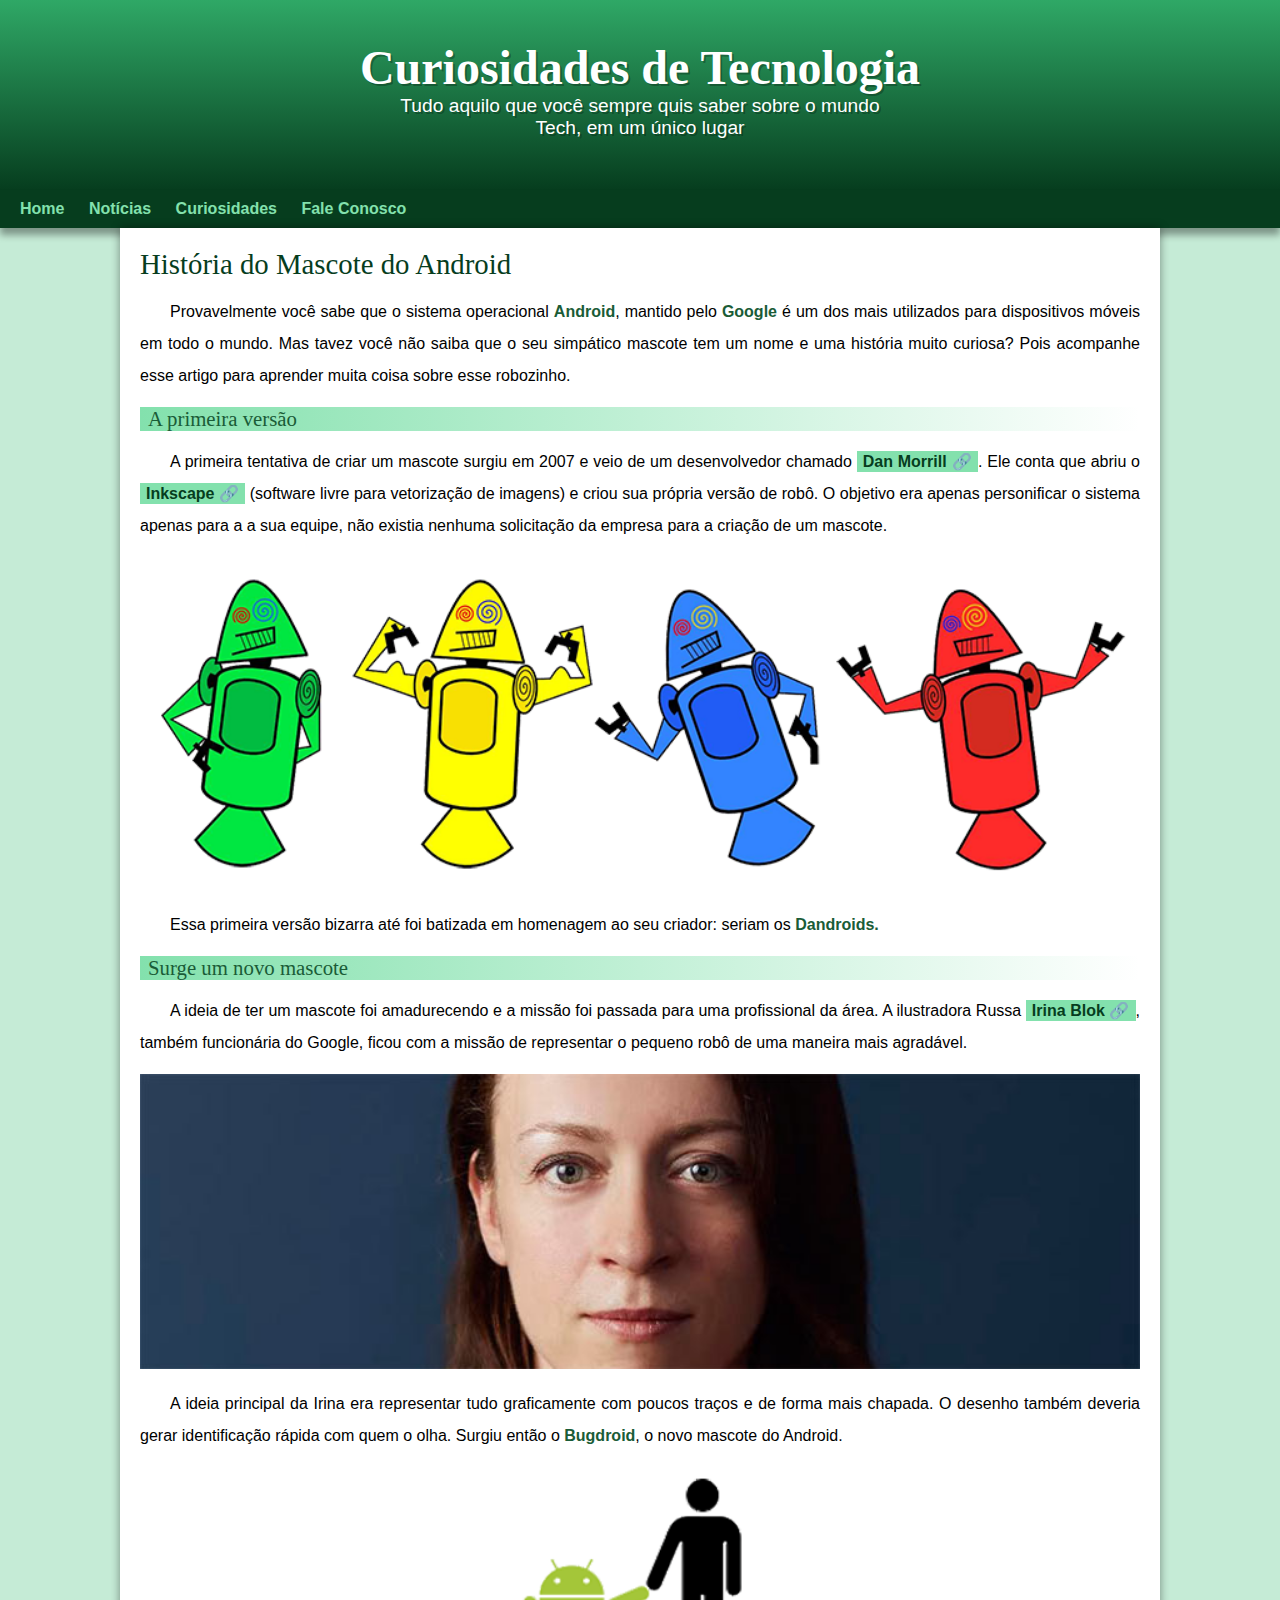
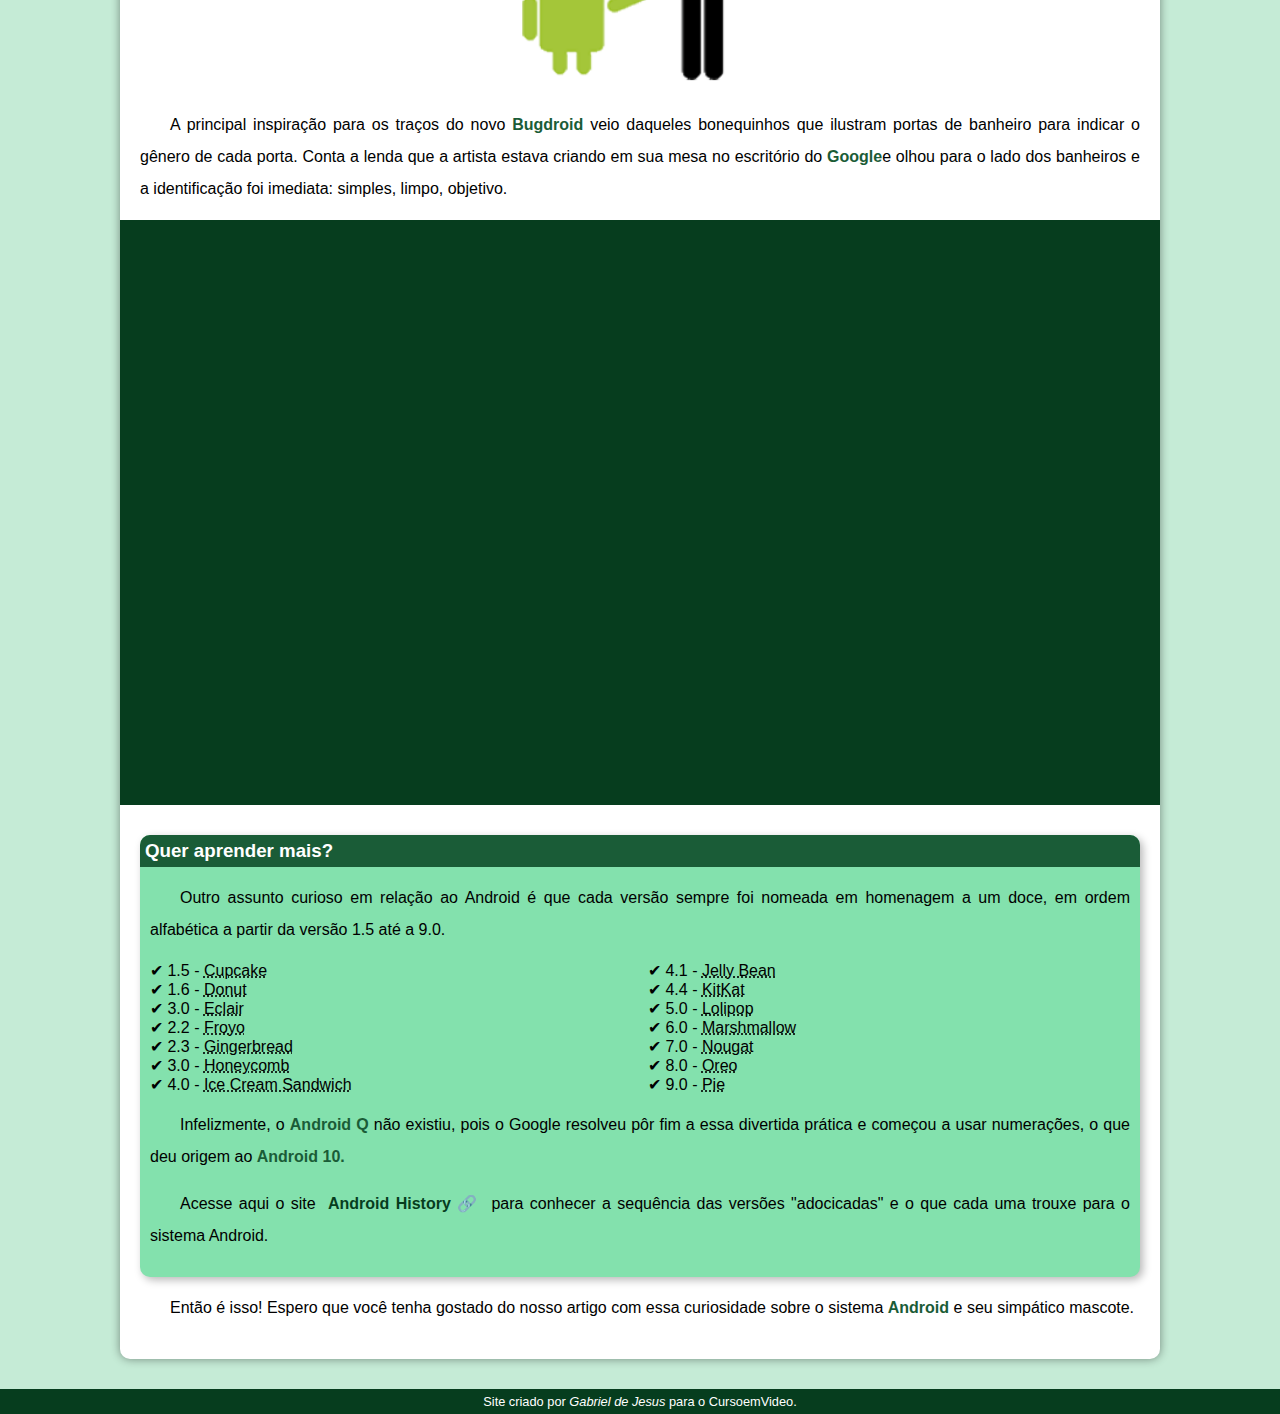
==== index.html @ 4109e66a "Initial commit" ====
<!DOCTYPE html>
<html lang="pt-br">
<head>
    <meta charset="UTF-8">
    <meta name="viewport" content="width=device-width, initial-scale=1.0">
    <link rel="shortcut icon" href="imagens/favicon.ico" type="image/x-icon">
    <link rel="stylesheet" href="design/style.css">
    <title>Android</title>
</head>
<body>
     <header>
         <h1>Curiosidades de Tecnologia</h1>
         <p>Tudo aquilo que você sempre quis saber sobre o mundo Tech, em um único lugar</p>
     </header>
     <nav>  
           <a href="#""> Home </a>
           <a href="#""> Notícias</a>
           <a href="#""> Curiosidades</a>
           <a href="#"">Fale Conosco</a>
     </nav>
     <main>
         <article>
              <h1>História do Mascote do Android</h1>
             <p>Provavelmente você sabe que o sistema operacional <strong>Android</strong>, mantido pelo <strong>Google</strong> é um dos mais utilizados para dispositivos móveis em todo o mundo. Mas tavez você não saiba que o seu simpático mascote tem um nome e uma história muito curiosa? Pois acompanhe esse artigo para aprender muita coisa sobre esse robozinho.</p>
         
             <h2>A primeira versão</h2>
             <p>A primeira tentativa de criar um mascote surgiu em 2007 e veio de um desenvolvedor chamado <a href="https://www.google.com/search?q=Dan+Morrill&oq=Dan+Morrill&gs_lcrp=EgZjaHJvbWUyBggAEEUYOTIHCAEQABiABDIHCAIQABiABDIHCAMQABiABDIHCAQQABiABNIBBzYwNGowajGoAgCwAgA&sourceid=chrome&ie=UTF-8" rel="external" target="_blank">Dan Morrill</a>. Ele conta que abriu o <a href="https://inkscape.org/pt-br/" rel="external" target="_blank">Inkscape</a> (software livre para vetorização de imagens) e criou sua própria versão de robô. O objetivo era apenas personificar o sistema apenas para a a sua equipe, não existia nenhuma solicitação da empresa para a criação de um mascote.</p>

             <picture>
                  <source media="(max-width: 670px)" srcset="imagens/robopequeno.png" type="image/png">
                 <img src="imagens/robomedio.png" alt="Robo">
             </picture>
             <p>Essa primeira versão bizarra até foi batizada em homenagem ao seu criador: seriam os <strong>Dandroids.</strong></p>
         
             <h2>Surge um novo mascote</h2>
             <p>A ideia de ter um mascote foi amadurecendo e a missão foi passada para uma profissional da área. A ilustradora Russa <a href="www.irinablok.com/android" target="_blank" rel="external">Irina Blok</a>, também funcionária do Google, ficou com a missão de representar o pequeno robô de uma maneira mais agradável.</p>

              <picture>
                 <source media="(max-width: 670px)" srcset="imagens/mulherpequeno.jpg" type="image/png">
                 <img src="imagens/mulhermedio.jpg" alt="mulher">
             </picture>
             <p>A ideia principal da Irina era representar tudo graficamente com poucos traços e de forma mais chapada. O desenho também deveria gerar identificação rápida com quem o olha. Surgiu então o <strong>Bugdroid</strong>, o novo mascote do Android.</p>

             <picture>
                 <img src="imagens/androidcompessoa.png" class="pequena" alt="robo">
             </picture>
             <p>A principal inspiração para os traços do novo <strong>Bugdroid</strong> veio daqueles bonequinhos que ilustram portas de banheiro para indicar o gênero de cada porta. Conta a lenda que a artista estava criando em sua mesa no escritório do <strong>Google</strong>e olhou para o lado dos banheiros e a identificação foi imediata: simples, limpo, objetivo.</p>

             <div class="video"><iframe width="560" height="315" src="https://www.youtube.com/embed/l2UDgpLz20M?si=MRLlp7LflUM-go4U" title="YouTube video player" frameborder="0" allow="accelerometer; autoplay; clipboard-write; encrypted-media; gyroscope; picture-in-picture; web-share" allowfullscreen></iframe></div>

             <aside>
                  <h3>Quer aprender mais?</h3>
                  <p>Outro assunto curioso em relação ao Android é que cada versão sempre foi nomeada em homenagem a um doce, em ordem alfabética a partir da versão 1.5 até a 9.0.</p>
                 <ul>
                     <li>1.5 - <abbr title="Bolo de Copo">Cupcake</abbr></li>
                     <li>1.6 - <abbr title="Rosquinha">Donut</abbr></li>
                     <li>3.0 - <abbr title="Bomba">Eclair</abbr></li>
                     <li>2.2 - <abbr title="Iogurte Congelado">Froyo</abbr></li>
                     <li>2.3 - <abbr title="Biscoito">Gingerbread</abbr></li>
                     <li>3.0 - <abbr title="Favo de mel">Honeycomb</abbr></li>
                     <li>4.0 - <abbr title="Saunduiche de sorvete">Ice Cream Sandwich</abbr></li>
                     <li>4.1 - <abbr title="Jujuba">Jelly Bean</abbr></li>
                     <li>4.4 - <abbr title="Kitkat">KitKat</abbr></li>
                     <li>5.0 - <abbr title="Pirulito">Lolipop</abbr></li>
                     <li>6.0 - <abbr title="Marshmallow">Marshmallow</abbr></li>
                     <li>7.0 - <abbr title="Torrante">Nougat</abbr></li>
                     <li>8.0 - <abbr title="Oreo">Oreo</abbr></li>
                     <li>9.0 - <abbr title="Torta">Pie</abbr></li>
                 </ul>

                 <p>Infelizmente, o <strong>Android Q</strong> não existiu, pois o Google resolveu pôr fim a essa divertida prática e começou a usar numerações, o que deu origem ao <strong>Android 10.</strong></p>
                 <p>Acesse aqui o site <a href="https://www.google.com/search?q=Android+History&oq=Android+History&gs_lcrp=EgZjaHJvbWUyCQgAEEUYORiABDIHCAEQABiABDIHCAIQABiABDIICAMQABgWGB4yCAgEEAAYFhgeMggIBRAAGBYYHjIICAYQABgWGB4yCAgHEAAYFhge0gEHNTQ2ajBqMagCALACAA&sourceid=chrome&ie=UTF-8" target="_blank" rel="external">Android History</a> para conhecer a sequência das versões "adocicadas" e o que cada uma trouxe para o sistema Android.</p>
             </aside>

             <p>Então é isso! Espero que você tenha gostado do nosso artigo com essa curiosidade sobre o sistema <strong>Android</strong> e seu simpático mascote.</p>
         </article>
     </main>
     <footer>
         <p>Site criado por <em>Gabriel de Jesus</em> para o CursoemVideo.</p>
     </footer>
</body>
</html>
---- design/style.css ----
@charset "UTF-8"

@import url('https://fonts.googleapis.com/css2?family=Bebas+Neue&display=swap');

@font-face {
    font-family:'Android';
    src: url('fontes/idroid.otf') format('opentype');
    font-weight: normal;
}

*{
    margin:0px;
    padding:0px;
}

:root{
--cor0:#c5ebd6;
--cor1:#83e1ad;
--cor2:#3ddc84;
--cor3:#2fa866;
--cor4:#1a5c37;
--cor5:#063d1e;

--fonte-padrão: Arial, Verdana, Helvetica, Sans-serif;
--fonte-destaque:'Bebas Neue', 'cursive';
--fonte-android: 'Android','cursive';
}

body{
    background-color: var(--cor0);
    font-family: var(--fonte-padrão);
}

header{
    background-image: linear-gradient(to bottom, var(--cor3), var(--cor5));
    min-height: 150px; 
    text-align: center;
    padding-top: 40px; 
    text-shadow: 2px 2px 0px rgba(0, 0, 0, 0.267);
    color: white;
}


header>h1{
    font-family: var(--fonte-destaque); 
    font-size: 3em;
    
}

header>p{
    font-family: var(--fonte-padrão);
    margin-top: 20px;
    font-size: 1.2em;
    max-width: 500px;
    padding-right: 10px;
    padding-left: 10px;
    margin: auto;
}

nav{
    background-color: var(--cor5);
    padding: 10px;
    box-shadow: 0px 7px 7px rgba(0, 0, 0, 0.363);
    
}

nav>a{
    color: var(--cor1);
    font-weight: bold;
    padding: 10px;
    text-decoration: none; 
    border-radius: 5px;
}

nav>a:hover{
    transition-duration: 0.5s;
    background-color: var(--cor3);
    color: var(--cor5);
}

main{
    background-color: white;
    box-shadow: 0px 0px 10px rgba(0, 0, 0, 0.418);
    min-width: 300px;
    max-width: 1000px;
    margin: auto; 
    margin-bottom: 30px;
    padding: 20px;
    border-bottom-left-radius: 10px;
    border-bottom-right-radius: 10px;
}

main h1{
    font-family: var(--fonte-android);
    color:var(--cor5);
    font-size: 1.8em;
    font-weight: normal; 
}

main h2{
    font-family: var(--fonte-android);
    color: var(--cor4);
    font-size: 1.3em;
    font-weight: normal;
    background-image: linear-gradient(to right, var(--cor1),transparent);
    text-indent: 8px;
}

main p{
    margin: 15px 0px 15px 0px;
    text-align: justify;
    text-indent: 30px;
    font-size: 1em;
    line-height: 2em;
}

main strong{
    color: var(--cor4);
    font-weight: bold;
}

main a{
    text-decoration: none;
    font-weight: bold;
    color: var(--cor5);
    background-color: var(--cor1);
    padding: 2px 6px;
}

main a:hover{
    text-decoration: underline;
    color: var(--cor4);
}

a[target="_blank"]::after {
    content:'\00A0\1f517';
}

main img{
    width: 100%;
}

main img.pequena{
    max-width: 350px;
    display: block;
    margin: auto;
}

div.video{
    position: relative;
    background-color: var(--cor5);
    margin: 0px -20px 30px -20px;
    padding: 20px;
    padding-bottom: 56.5%; 
}

div.video>iframe{
    position: absolute;
    top: 5%;
    left: 5%;
    width: 90%;
    height: 90%;
}

aside{
    background-color: var(--cor1);
    padding: 10px;
    border-radius: 10px;
    box-shadow: 3px 3px 8px rgba(0, 0, 0, 0.281);
}

aside>h3{
    background-color: var(--cor4);
    color: white;
    padding: 5px;
    margin: -10px -10px -0px -10px;
    border-radius: 10px 10px 0px 0px;
}

aside>ul{
    list-style-position: inside;
    list-style-type:'\2714\00a0';
    columns: 2;
}

footer{
    background-color: var(--cor5);
    color: white;
    text-align: center;
    font-size: 0.8em;
    padding: 5px;
}
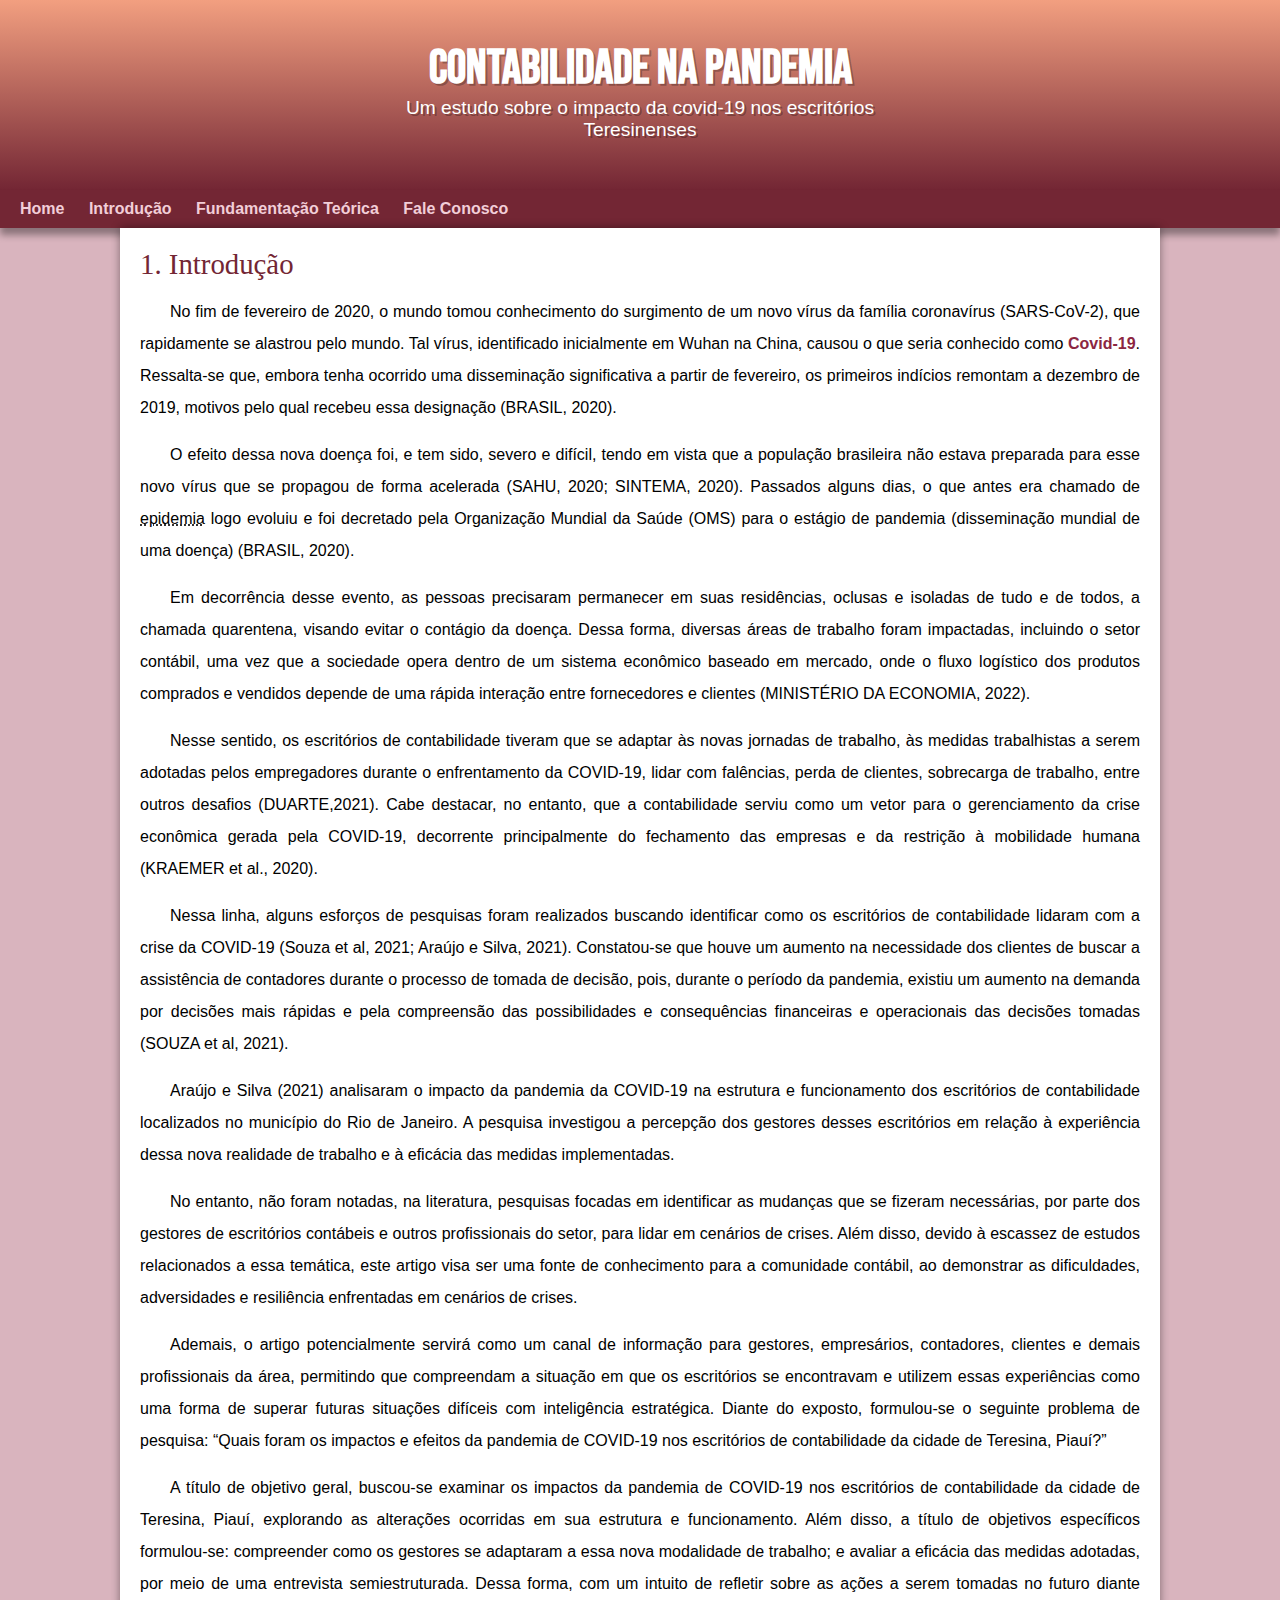
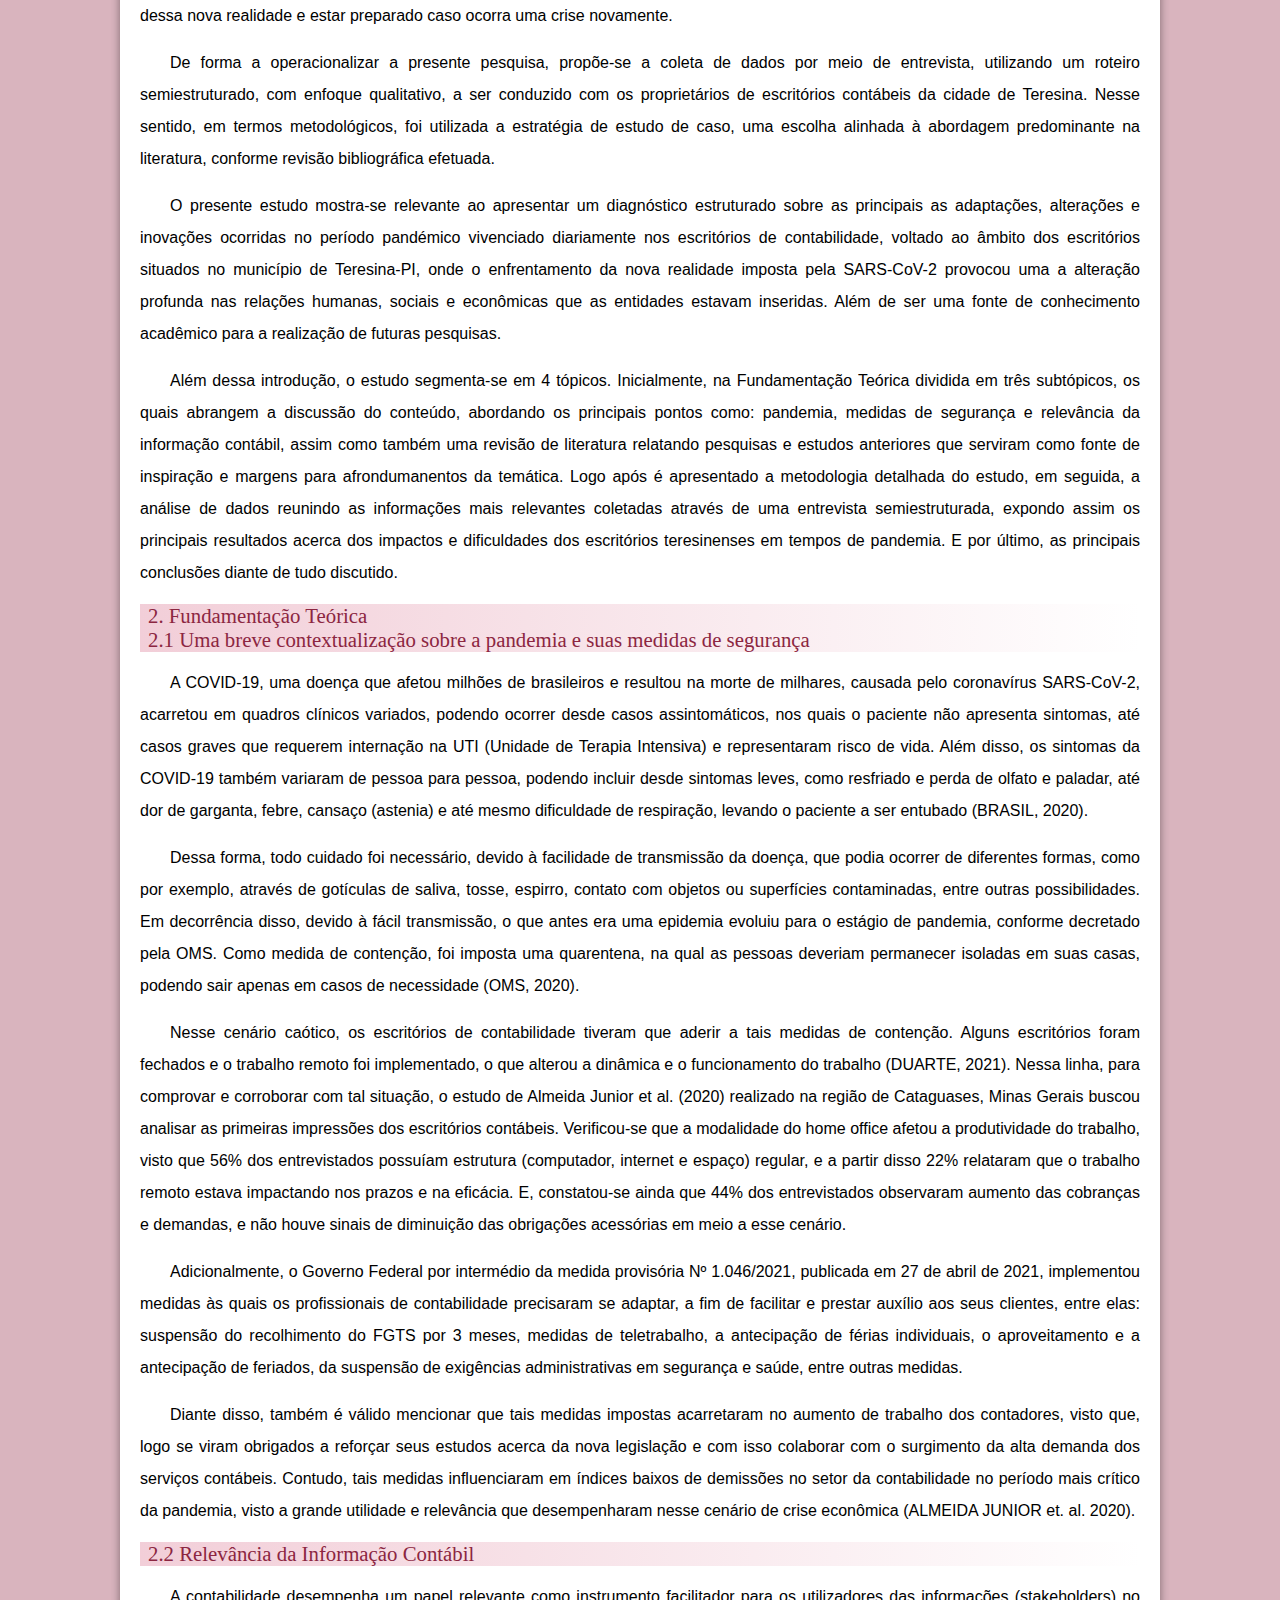
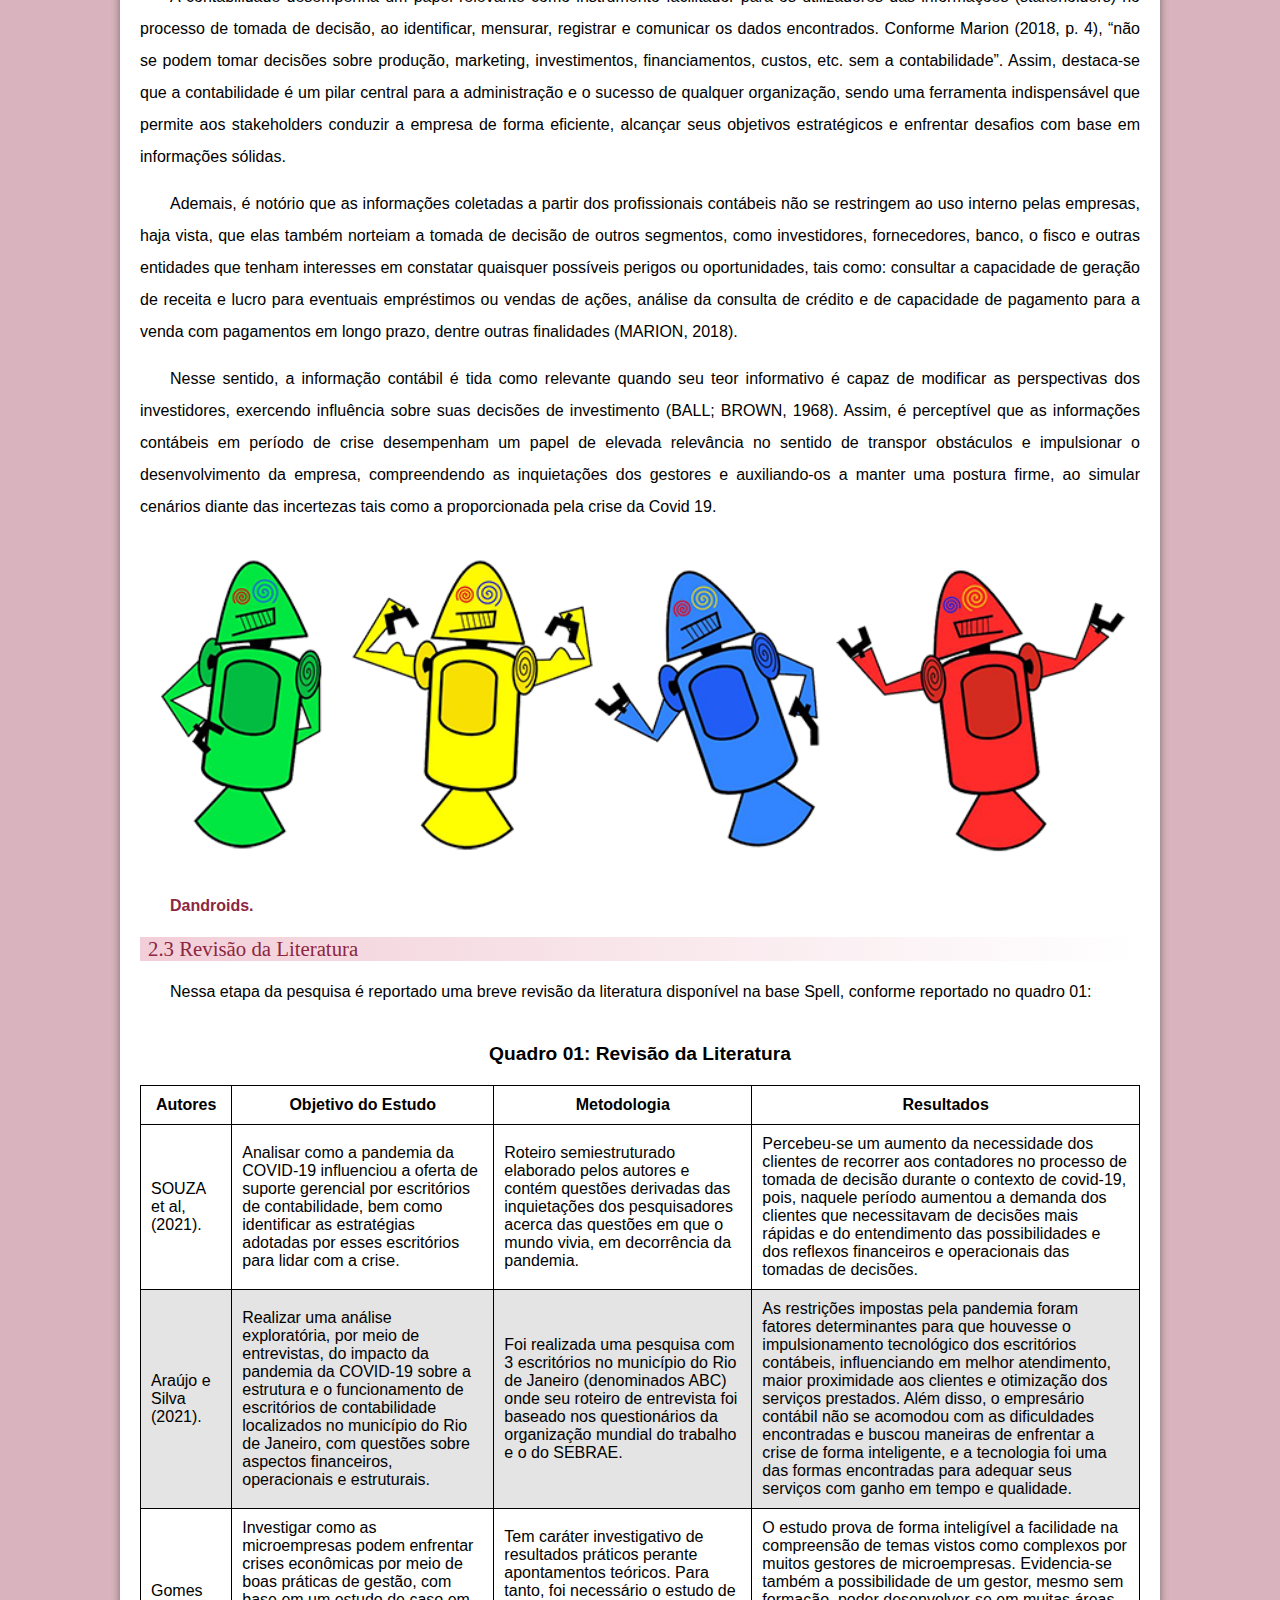
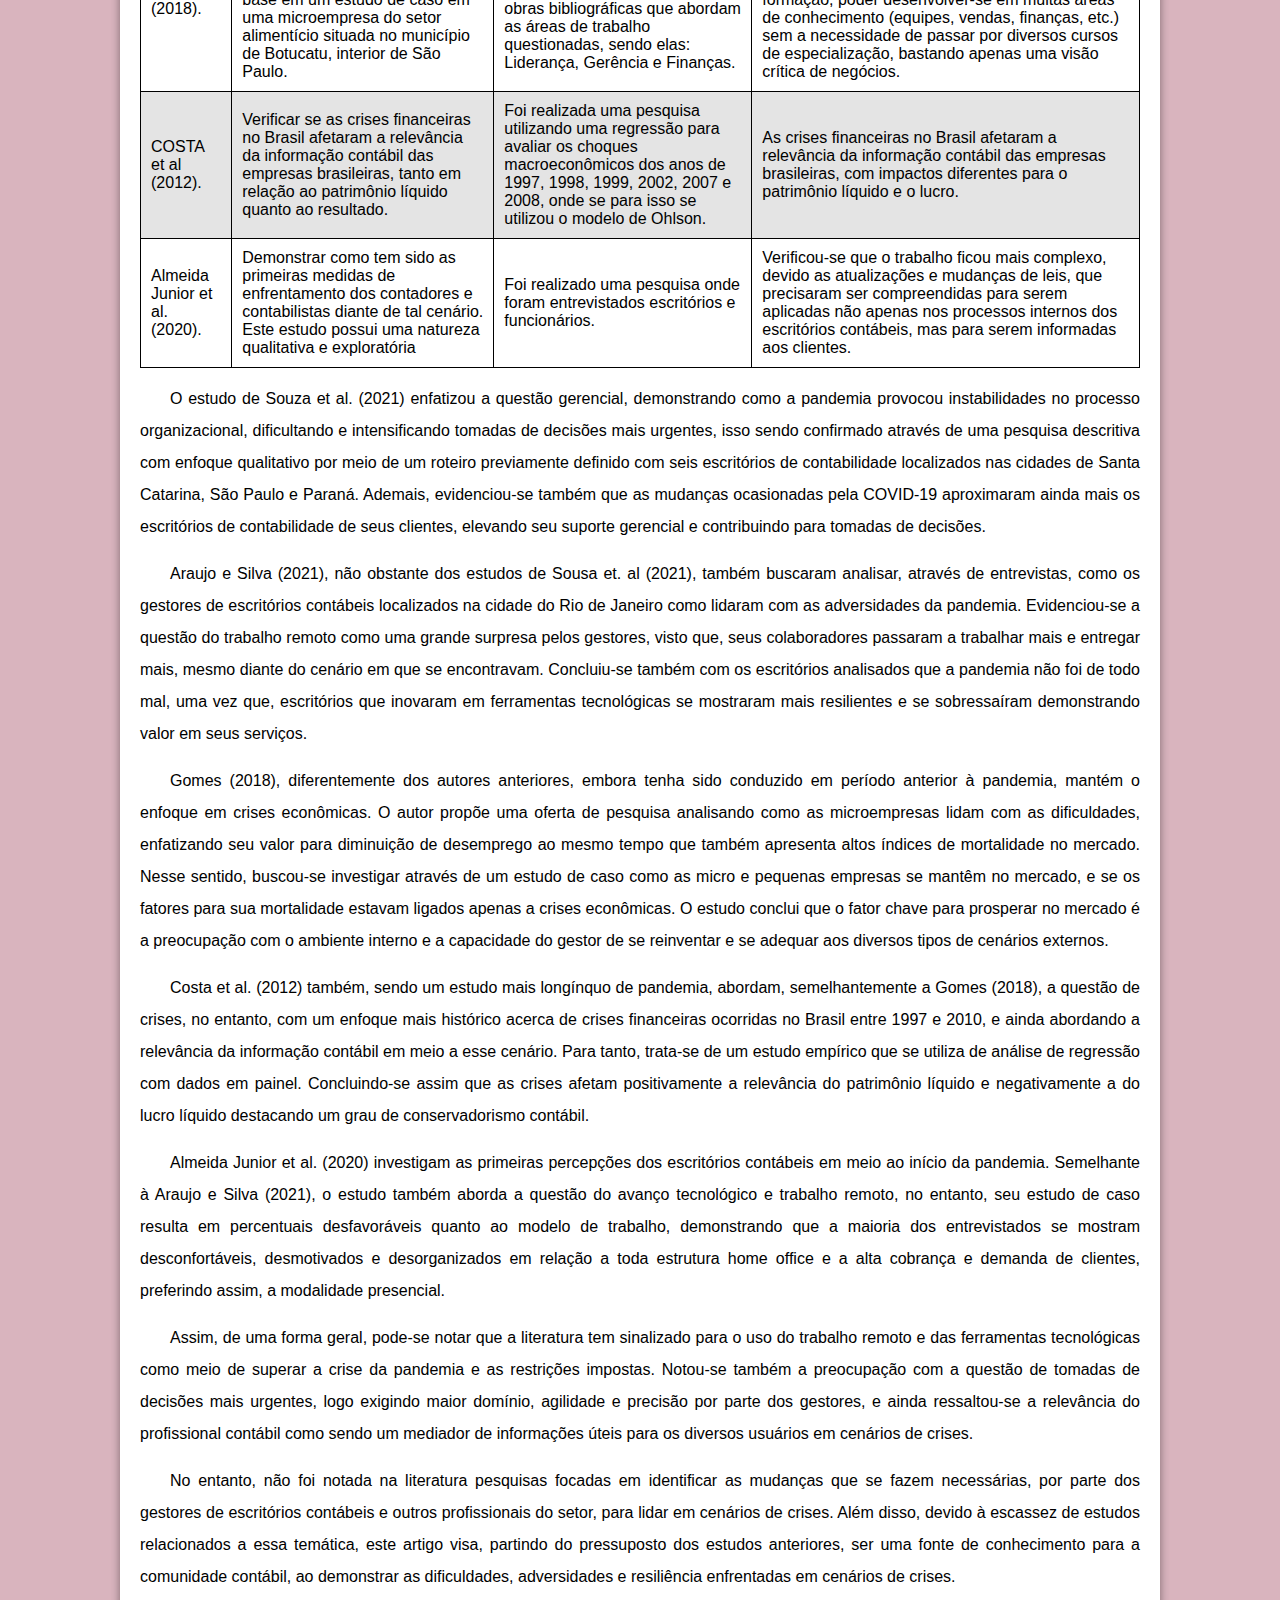
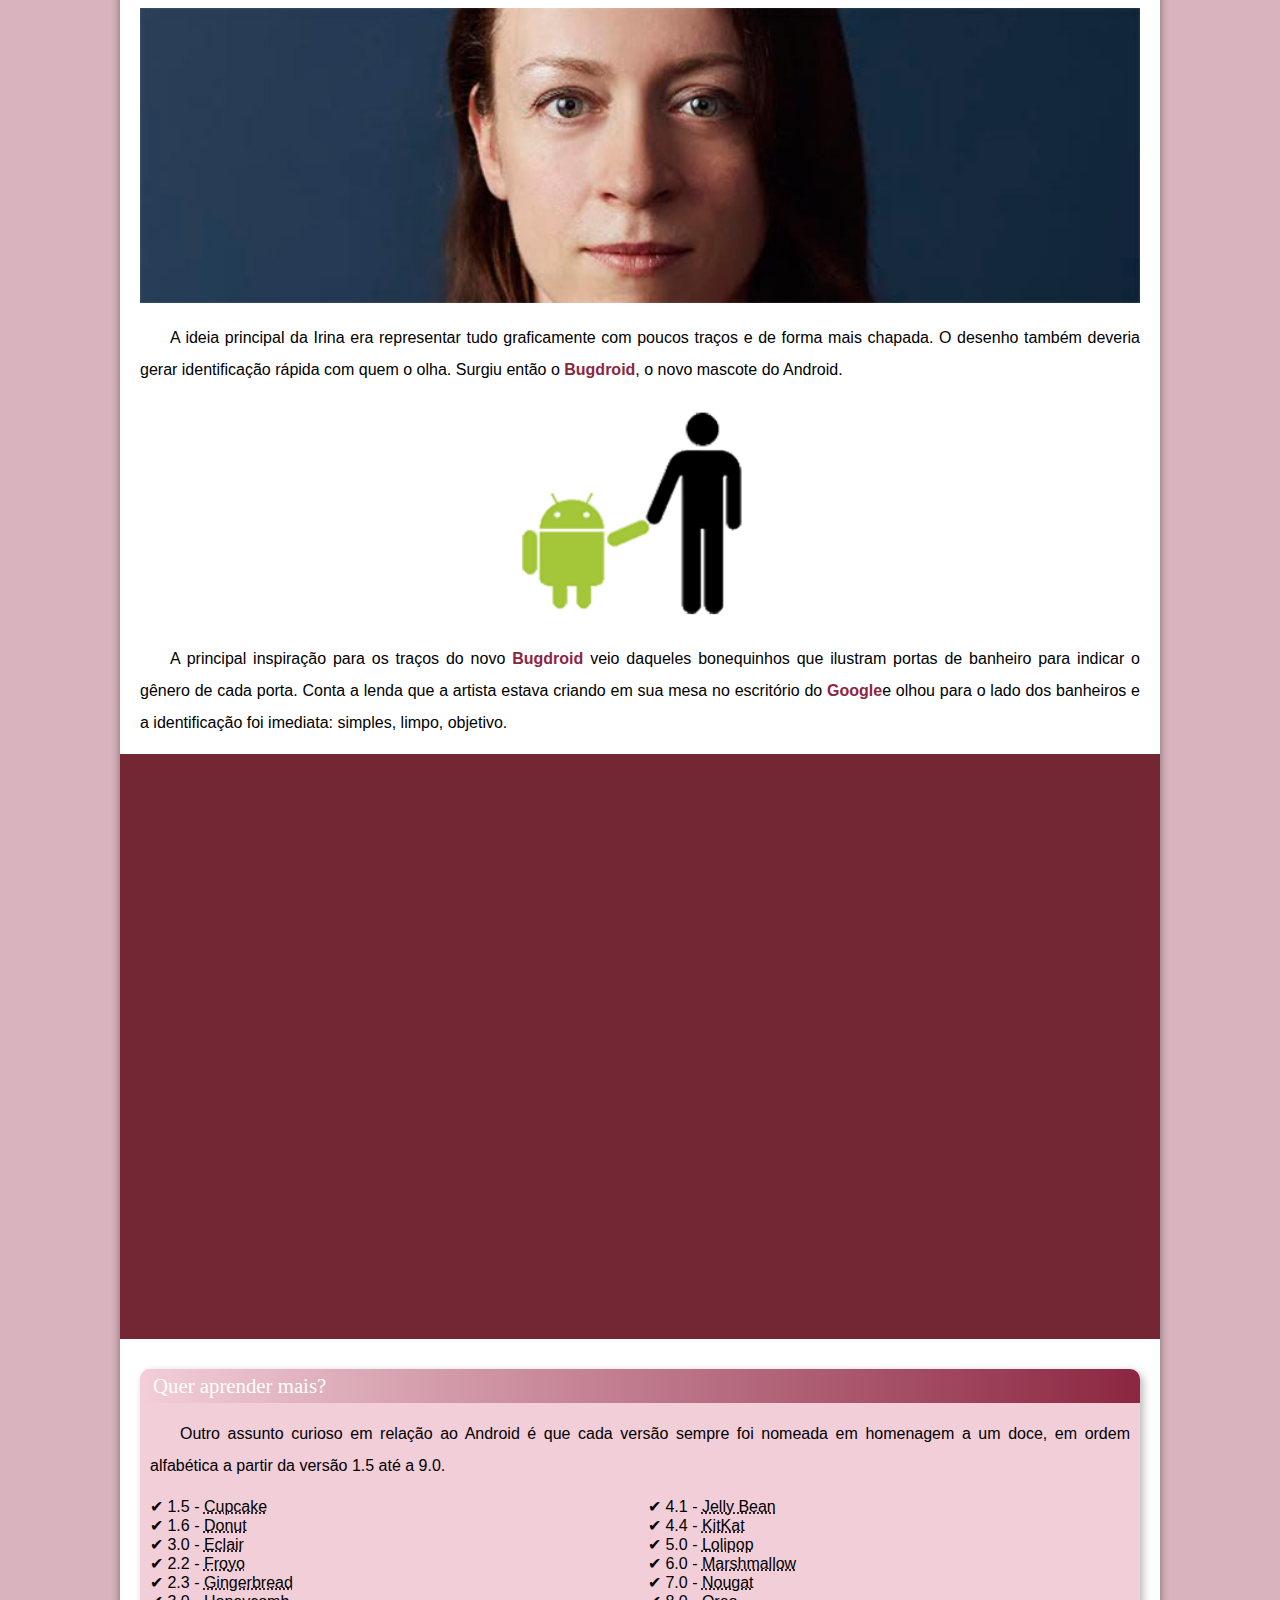
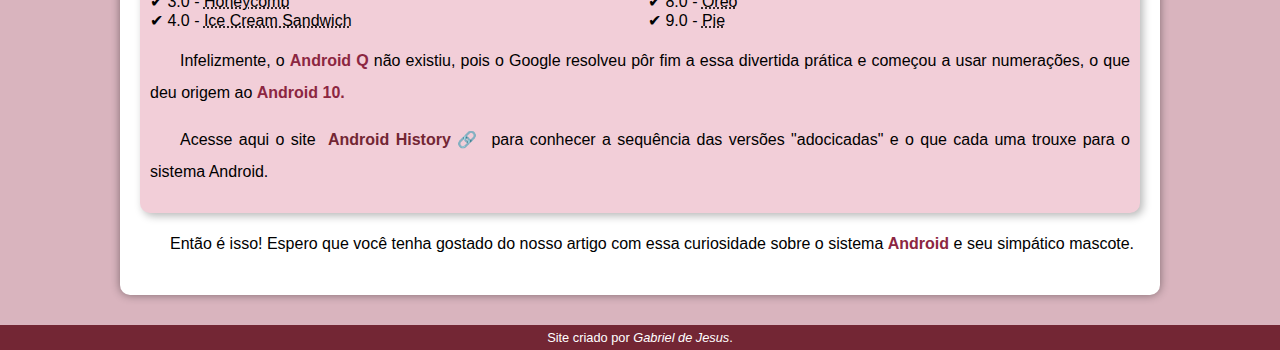
==== commit d706fd01: "att" ====
--- a/index.html
+++ b/index.html
@@ -5,40 +5,173 @@
     <meta name="viewport" content="width=device-width, initial-scale=1.0">
     <link rel="shortcut icon" href="imagens/favicon.ico" type="image/x-icon">
     <link rel="stylesheet" href="design/style.css">
-    <title>Android</title>
+    <title>TCC-Contabeis</title>
 </head>
 <body>
-     <header>
-         <h1>Curiosidades de Tecnologia</h1>
-         <p>Tudo aquilo que você sempre quis saber sobre o mundo Tech, em um único lugar</p>
-     </header>
-     <nav>  
-           <a href="#""> Home </a>
-           <a href="#""> Notícias</a>
-           <a href="#""> Curiosidades</a>
-           <a href="#"">Fale Conosco</a>
-     </nav>
-     <main>
-         <article>
-              <h1>História do Mascote do Android</h1>
-             <p>Provavelmente você sabe que o sistema operacional <strong>Android</strong>, mantido pelo <strong>Google</strong> é um dos mais utilizados para dispositivos móveis em todo o mundo. Mas tavez você não saiba que o seu simpático mascote tem um nome e uma história muito curiosa? Pois acompanhe esse artigo para aprender muita coisa sobre esse robozinho.</p>
-         
-             <h2>A primeira versão</h2>
-             <p>A primeira tentativa de criar um mascote surgiu em 2007 e veio de um desenvolvedor chamado <a href="https://www.google.com/search?q=Dan+Morrill&oq=Dan+Morrill&gs_lcrp=EgZjaHJvbWUyBggAEEUYOTIHCAEQABiABDIHCAIQABiABDIHCAMQABiABDIHCAQQABiABNIBBzYwNGowajGoAgCwAgA&sourceid=chrome&ie=UTF-8" rel="external" target="_blank">Dan Morrill</a>. Ele conta que abriu o <a href="https://inkscape.org/pt-br/" rel="external" target="_blank">Inkscape</a> (software livre para vetorização de imagens) e criou sua própria versão de robô. O objetivo era apenas personificar o sistema apenas para a a sua equipe, não existia nenhuma solicitação da empresa para a criação de um mascote.</p>
-
-             <picture>
-                  <source media="(max-width: 670px)" srcset="imagens/robopequeno.png" type="image/png">
-                 <img src="imagens/robomedio.png" alt="Robo">
-             </picture>
-             <p>Essa primeira versão bizarra até foi batizada em homenagem ao seu criador: seriam os <strong>Dandroids.</strong></p>
-         
-             <h2>Surge um novo mascote</h2>
-             <p>A ideia de ter um mascote foi amadurecendo e a missão foi passada para uma profissional da área. A ilustradora Russa <a href="www.irinablok.com/android" target="_blank" rel="external">Irina Blok</a>, também funcionária do Google, ficou com a missão de representar o pequeno robô de uma maneira mais agradável.</p>
-
-              <picture>
-                 <source media="(max-width: 670px)" srcset="imagens/mulherpequeno.jpg" type="image/png">
-                 <img src="imagens/mulhermedio.jpg" alt="mulher">
-             </picture>
+        <header>
+            <h1>Contabilidade na Pandemia</h1>
+            <p>Um estudo sobre o impacto da covid-19 nos escritórios Teresinenses</p>
+        </header>
+        <nav>  
+            <a href="index.html">Home </a>
+            <a href="#indrodução">Introdução</a>
+            <a href="#Fundamentação Teórica">Fundamentação Teórica</a>
+            <a href="#">Fale Conosco</a>
+        </nav>
+    <main>
+        <article>
+            <h1 id="introdução">1. Introdução</h1>
+            <p>
+                No fim de fevereiro de 2020, o mundo tomou conhecimento do surgimento de um novo vírus da família coronavírus (SARS-CoV-2), que rapidamente se alastrou pelo mundo. Tal vírus, identificado inicialmente em Wuhan na China, causou o que seria conhecido como <strong>Covid-19</strong>. Ressalta-se que, embora tenha ocorrido uma disseminação significativa a partir de fevereiro, os primeiros indícios remontam a dezembro de 2019, motivos pelo qual recebeu essa designação (BRASIL, 2020).
+            </p>
+            <p>
+                O efeito dessa nova doença foi, e tem sido, severo e difícil, tendo em vista que a população brasileira não estava preparada para esse novo vírus que se propagou de forma acelerada (SAHU, 2020; SINTEMA, 2020). Passados alguns dias, o que antes era chamado de <abbr title="ocorrência excedente de casos de uma doença em determinados locais geográficos que vão se espalhando para outros lugares ">epidemia</abbr> logo evoluiu e foi decretado pela Organização Mundial da Saúde (OMS) para o estágio de pandemia (disseminação mundial de uma doença) (BRASIL, 2020).
+            </p> 
+            <p>
+                Em decorrência desse evento, as pessoas precisaram permanecer em suas residências, oclusas e isoladas de tudo e de todos, a chamada quarentena, visando evitar o contágio da doença. Dessa forma, diversas áreas de trabalho foram impactadas, incluindo o setor contábil, uma vez que a sociedade opera dentro de um sistema econômico baseado em mercado, onde o fluxo logístico dos produtos comprados e vendidos depende de uma rápida interação entre fornecedores e clientes (MINISTÉRIO DA ECONOMIA, 2022). 
+            </p>
+            <p>
+                Nesse sentido, os escritórios de contabilidade tiveram que se adaptar às novas jornadas de trabalho, às medidas trabalhistas a serem adotadas pelos empregadores durante o enfrentamento da COVID-19, lidar com falências, perda de clientes, sobrecarga de trabalho, entre outros desafios (DUARTE,2021). Cabe destacar, no entanto, que a contabilidade serviu como um vetor para o gerenciamento da crise econômica gerada pela COVID-19, decorrente principalmente do fechamento das empresas e da restrição à mobilidade humana (KRAEMER et al., 2020).
+            </p>
+            <p>
+                Nessa linha, alguns esforços de pesquisas foram realizados buscando identificar como os escritórios de contabilidade lidaram com a crise da COVID-19 (Souza et al, 2021; Araújo e Silva, 2021). Constatou-se que houve um aumento na necessidade dos clientes de buscar a assistência de contadores durante o processo de tomada de decisão, pois, durante o período da pandemia, existiu um aumento na demanda por decisões mais rápidas e pela compreensão das possibilidades e consequências financeiras e operacionais das decisões tomadas (SOUZA et al, 2021).
+            </p>
+
+            <p>
+                Araújo e Silva (2021) analisaram o impacto da pandemia da COVID-19 na estrutura e funcionamento dos escritórios de contabilidade localizados no município do Rio de Janeiro. A pesquisa investigou a percepção dos gestores desses escritórios em relação à experiência dessa nova realidade de trabalho e à eficácia das medidas implementadas.
+            </p>
+            <p>
+                No entanto, não foram notadas, na literatura, pesquisas focadas em identificar as mudanças que se fizeram necessárias, por parte dos gestores de escritórios contábeis e outros profissionais do setor, para lidar em cenários de crises. Além disso, devido à escassez de estudos relacionados a essa temática, este artigo visa ser uma fonte de conhecimento para a comunidade contábil, ao demonstrar as dificuldades, adversidades e resiliência enfrentadas em cenários de crises. 
+            </p>
+            <p>
+                Ademais, o artigo potencialmente servirá como um canal de informação para gestores, empresários, contadores, clientes e demais profissionais da área, permitindo que compreendam a situação em que os escritórios se encontravam e utilizem essas experiências como uma forma de superar futuras situações difíceis com inteligência estratégica. Diante do exposto, formulou-se o seguinte problema de pesquisa: “Quais foram os impactos e efeitos da pandemia de COVID-19 nos escritórios de contabilidade da cidade de Teresina, Piauí?”
+            </p>
+            <p>
+                A título de objetivo geral, buscou-se examinar os impactos da pandemia de COVID-19 nos escritórios de contabilidade da cidade de Teresina, Piauí, explorando as alterações ocorridas em sua estrutura e funcionamento. Além disso, a título de objetivos específicos formulou-se: compreender como os gestores se adaptaram a essa nova modalidade de trabalho; e avaliar a eficácia das medidas adotadas, por meio de uma entrevista semiestruturada. Dessa forma, com um intuito de refletir sobre as ações a serem tomadas no futuro diante dessa nova realidade e estar preparado caso ocorra uma crise novamente.
+            </p>
+            <p>
+                De forma a operacionalizar a presente pesquisa, propõe-se a coleta de dados por meio de entrevista, utilizando um roteiro semiestruturado, com enfoque qualitativo, a ser conduzido com os proprietários de escritórios contábeis da cidade de Teresina. Nesse sentido, em termos metodológicos, foi utilizada a estratégia de estudo de caso, uma escolha alinhada à abordagem predominante na literatura, conforme revisão bibliográfica efetuada.
+            </p>
+            <p>
+                O presente estudo mostra-se relevante ao apresentar um diagnóstico estruturado sobre as principais as adaptações, alterações e inovações ocorridas no período pandémico vivenciado diariamente nos escritórios de contabilidade, voltado ao âmbito dos escritórios situados no município de Teresina-PI, onde o enfrentamento da nova realidade imposta pela SARS-CoV-2 provocou uma a alteração profunda nas relações humanas, sociais e econômicas que as entidades estavam inseridas.  Além de ser uma fonte de conhecimento acadêmico para a realização de futuras pesquisas.
+            </p>
+            <p>
+                Além dessa introdução, o estudo segmenta-se em 4 tópicos. Inicialmente, na Fundamentação Teórica dividida em três subtópicos, os quais abrangem a discussão do conteúdo, abordando os principais pontos como: pandemia, medidas de segurança e relevância da informação contábil, assim como também uma revisão de literatura relatando pesquisas e estudos anteriores que serviram como fonte de inspiração e margens para afrondumanentos da temática. Logo após é apresentado a metodologia detalhada do estudo, em seguida, a análise de dados reunindo as informações mais relevantes coletadas através de uma entrevista semiestruturada, expondo assim os principais resultados acerca dos impactos e dificuldades dos escritórios teresinenses em tempos de pandemia. E por último, as principais conclusões diante de tudo discutido. 
+            </p>
+                
+
+            <h2 id="Fundamentação Teórica">2. Fundamentação Teórica</h2>
+            <h3>2.1 Uma breve contextualização sobre a pandemia e suas medidas de segurança</h3>
+            <p>
+                A COVID-19, uma doença que afetou milhões de brasileiros e resultou na morte de milhares, causada pelo coronavírus SARS-CoV-2, acarretou em quadros clínicos variados, podendo ocorrer desde casos assintomáticos, nos quais o paciente não apresenta sintomas, até casos graves que requerem internação na UTI (Unidade de Terapia Intensiva) e representaram risco de vida. Além disso, os sintomas da COVID-19 também variaram de pessoa para pessoa, podendo incluir desde sintomas leves, como resfriado e perda de olfato e paladar, até dor de garganta, febre, cansaço (astenia) e até mesmo dificuldade de respiração, levando o paciente a ser entubado (BRASIL, 2020).
+            </p>
+            <p>
+                Dessa forma, todo cuidado foi necessário, devido à facilidade de transmissão da doença, que podia ocorrer de diferentes formas, como por exemplo, através de gotículas de saliva, tosse, espirro, contato com objetos ou superfícies contaminadas, entre outras possibilidades. Em decorrência disso, devido à fácil transmissão, o que antes era uma epidemia evoluiu para o estágio de pandemia, conforme decretado pela OMS. Como medida de contenção, foi imposta uma quarentena, na qual as pessoas deveriam permanecer isoladas em suas casas, podendo sair apenas em casos de necessidade (OMS, 2020).
+            </p>
+            <p>
+                Nesse cenário caótico, os escritórios de contabilidade tiveram que aderir a tais medidas de contenção. Alguns escritórios foram fechados e o trabalho remoto foi implementado, o que alterou a dinâmica e o funcionamento do trabalho (DUARTE, 2021). Nessa linha, para comprovar e corroborar com tal situação, o estudo de Almeida Junior et al. (2020) realizado na região de Cataguases, Minas Gerais buscou analisar as primeiras impressões dos escritórios contábeis. Verificou-se que a modalidade do home office afetou a produtividade do trabalho, visto que 56% dos entrevistados possuíam estrutura (computador, internet e espaço) regular, e a partir disso 22% relataram que o trabalho remoto estava impactando nos prazos e na eficácia. E, constatou-se ainda que 44% dos entrevistados observaram aumento das cobranças e demandas, e não houve sinais de diminuição das obrigações acessórias em meio a esse cenário.
+            </p>
+            <p>
+                Adicionalmente, o Governo Federal por intermédio da medida provisória Nº 1.046/2021, publicada em 27 de abril de 2021, implementou medidas às quais os profissionais de contabilidade precisaram se adaptar, a fim de facilitar e prestar auxílio aos seus clientes, entre elas: suspensão do recolhimento do FGTS por 3 meses, medidas de teletrabalho, a antecipação de férias individuais, o aproveitamento e a antecipação de feriados, da suspensão de exigências administrativas em segurança e saúde, entre outras medidas.
+            </p>
+            <p>
+                Diante disso, também é válido mencionar que tais medidas impostas acarretaram no aumento de trabalho dos contadores, visto que, logo se viram obrigados a reforçar seus estudos acerca da nova legislação e com isso colaborar com o surgimento da alta demanda dos serviços contábeis. Contudo, tais medidas influenciaram em índices baixos de demissões no setor da contabilidade no período mais crítico da pandemia, visto a grande utilidade e relevância que desempenharam nesse cenário de crise econômica (ALMEIDA JUNIOR et. al. 2020).
+            </p>
+
+            <h3>2.2 Relevância da Informação Contábil</h3>
+            <p>
+                A contabilidade desempenha um papel relevante como instrumento facilitador para os utilizadores das informações (stakeholders) no processo de tomada de decisão, ao identificar, mensurar, registrar e comunicar os dados encontrados. Conforme Marion (2018, p. 4), “não se podem tomar decisões sobre produção, marketing, investimentos, financiamentos, custos, etc. sem a contabilidade”. Assim, destaca-se que a contabilidade é um pilar central para a administração e o sucesso de qualquer organização, sendo uma ferramenta indispensável que permite aos stakeholders conduzir a empresa de forma eficiente, alcançar seus objetivos estratégicos e enfrentar desafios com base em informações sólidas. 
+            </p>
+            <p>
+                Ademais, é notório que as informações coletadas a partir dos profissionais contábeis não se restringem ao uso interno pelas empresas, haja vista, que elas também norteiam a tomada de decisão de outros segmentos, como investidores, fornecedores, banco, o fisco e outras entidades que tenham interesses em constatar quaisquer possíveis perigos ou oportunidades, tais como: consultar a capacidade de geração de receita e lucro para eventuais empréstimos ou vendas de ações, análise da consulta de crédito e de capacidade de pagamento para a venda com pagamentos em longo prazo, dentre outras finalidades (MARION, 2018). 
+            </p>
+            <p>
+                Nesse sentido, a informação contábil é tida como relevante quando seu teor informativo é capaz de modificar as perspectivas dos investidores, exercendo influência sobre suas decisões de investimento (BALL; BROWN, 1968). Assim, é perceptível que as informações contábeis em período de crise desempenham um papel de elevada relevância no sentido de transpor obstáculos e impulsionar o desenvolvimento da empresa, compreendendo as inquietações dos gestores e auxiliando-os a manter uma postura firme, ao simular cenários diante das incertezas tais como a proporcionada pela crise da Covid 19.
+            </p>
+
+            <picture>
+                <source media="(max-width: 670px)" srcset="imagens/robopequeno.png" type="image/png">
+                <img src="imagens/robomedio.png" alt="Robo">
+            </picture>
+            <p><strong>Dandroids.</strong></p>
+            
+            <h3>2.3 Revisão da Literatura</h3>
+            <p>
+                Nessa etapa da pesquisa é reportado uma breve revisão da literatura disponível na base Spell, conforme reportado no quadro 01:
+            </p>
+            <div id="container">
+                <table>
+                    <caption>Quadro 01: Revisão da Literatura</caption>
+                    <thead>
+                        <tr>
+                            <th>Autores</th>
+                            <th>Objetivo do Estudo</th>
+                            <th>Metodologia</th>
+                            <th>Resultados</th>
+                        </tr>
+                    </thead>
+                    <tbody>
+                        <tr>
+                            <td>SOUZA et al, (2021).</td>
+                            <td>Analisar como a pandemia da COVID-19 influenciou a oferta de suporte gerencial por escritórios de contabilidade, bem como identificar as estratégias adotadas por esses escritórios para lidar com a crise.</td>
+                            <td>Roteiro semiestruturado elaborado pelos autores e contém questões derivadas das inquietações dos pesquisadores acerca das questões em que o mundo vivia, em decorrência da pandemia. </td>
+                            <td>Percebeu-se um aumento da necessidade dos clientes de recorrer aos contadores no processo de tomada de decisão durante o contexto de covid-19, pois, naquele período aumentou a demanda dos clientes que necessitavam de decisões mais rápidas e do entendimento das possibilidades e dos reflexos financeiros e operacionais das tomadas de decisões.</td>
+                        </tr>
+                        <tr>
+                            <td>Araújo e Silva (2021).</td>
+                            <td>Realizar uma análise exploratória, por meio de entrevistas, do impacto da pandemia da COVID-19 sobre a estrutura e o funcionamento de escritórios de contabilidade localizados no município do Rio de Janeiro, com questões sobre aspectos financeiros, operacionais e estruturais.</td>
+                            <td>Foi realizada uma pesquisa com 3 escritórios no município do Rio de Janeiro (denominados ABC) onde seu roteiro de entrevista foi baseado nos questionários da organização mundial do trabalho e o do SEBRAE.</td>
+                            <td>As restrições impostas pela pandemia foram fatores determinantes para que houvesse o impulsionamento tecnológico dos escritórios contábeis, influenciando em melhor atendimento, maior proximidade aos clientes e otimização
+                            dos serviços prestados. Além disso, o empresário contábil não se acomodou com as dificuldades encontradas e buscou maneiras de enfrentar a crise de forma inteligente, e a tecnologia foi uma das formas encontradas para adequar seus serviços com ganho em tempo e qualidade. </td>
+                        </tr>
+                        <tr>
+                            <td>Gomes (2018).</td>
+                            <td>Investigar como as microempresas podem enfrentar crises econômicas por meio de boas práticas de gestão, com base em um estudo de caso em uma microempresa do setor alimentício situada no município de Botucatu, interior de São Paulo.</td>
+                            <td>Tem caráter investigativo de resultados práticos perante apontamentos teóricos. Para tanto, foi necessário o estudo de obras bibliográficas que abordam as áreas de trabalho questionadas, sendo elas: Liderança, Gerência e Finanças.</td>
+                            <td>O estudo prova de forma inteligível a facilidade na compreensão de temas vistos como complexos por muitos gestores de microempresas. Evidencia-se também a possibilidade de um gestor, mesmo sem formação, poder desenvolver-se em muitas áreas de conhecimento (equipes, vendas, finanças, etc.) sem a necessidade de passar por diversos cursos de especialização, bastando apenas uma visão crítica de negócios.</td>
+                        </tr>
+                        <tr>
+                            <td>COSTA et al (2012). </td>
+                            <td>Verificar se as crises financeiras no Brasil afetaram a relevância da informação contábil das empresas brasileiras, tanto em relação ao patrimônio líquido quanto ao resultado.</td>
+                            <td>Foi realizada uma pesquisa utilizando uma regressão para avaliar os choques macroeconômicos dos anos de 1997, 1998, 1999, 2002, 2007 e 2008, onde se para isso se utilizou o modelo de Ohlson.</td>
+                            <td>As crises financeiras no Brasil afetaram a relevância da informação contábil das empresas brasileiras, com impactos diferentes para o patrimônio líquido e o lucro.</td>
+                        </tr>
+                        <tr>
+                            <td>Almeida Junior et al. (2020).</td>
+                            <td>Demonstrar como tem sido as primeiras medidas de enfrentamento dos contadores e contabilistas diante de tal cenário. Este estudo possui uma natureza qualitativa e exploratória</td>
+                            <td>Foi realizado uma pesquisa onde foram entrevistados escritórios e funcionários.</td>
+                            <td>Verificou-se que o trabalho ficou mais complexo, devido as atualizações e mudanças de leis, que precisaram ser compreendidas para serem aplicadas não apenas nos processos internos dos escritórios contábeis, mas para serem informadas aos clientes.</td>
+                        </tr>
+                    </tbody>
+                </table>
+            </div>
+
+            <p>
+                O estudo de Souza et al. (2021) enfatizou a questão gerencial, demonstrando como a pandemia provocou instabilidades no processo organizacional, dificultando e intensificando tomadas de decisões mais urgentes, isso sendo confirmado através de uma pesquisa descritiva com enfoque qualitativo por meio de um roteiro previamente definido com seis escritórios de contabilidade localizados nas cidades de Santa Catarina, São Paulo e Paraná. Ademais, evidenciou-se também que as mudanças ocasionadas pela COVID-19 aproximaram ainda mais os escritórios de contabilidade de seus clientes, elevando seu suporte gerencial e contribuindo para tomadas de decisões. 
+            </p>
+            <p>
+                Araujo e Silva (2021), não obstante dos estudos de Sousa et. al (2021), também buscaram analisar, através de entrevistas, como os gestores de escritórios contábeis localizados na cidade do Rio de Janeiro como lidaram com as adversidades da pandemia. Evidenciou-se a questão do trabalho remoto como uma grande surpresa pelos gestores, visto que, seus colaboradores passaram a trabalhar mais e entregar mais, mesmo diante do cenário em que se encontravam. Concluiu-se também com os escritórios analisados que a pandemia não foi de todo mal, uma vez que, escritórios que inovaram em ferramentas tecnológicas se mostraram mais resilientes e se sobressaíram demonstrando valor em seus serviços. 
+            </p>
+            <p>
+                Gomes (2018), diferentemente dos autores anteriores, embora tenha sido conduzido em período anterior à pandemia, mantém o enfoque em crises econômicas. O autor propõe uma oferta de pesquisa analisando como as microempresas lidam com as dificuldades, enfatizando seu valor para diminuição de desemprego ao mesmo tempo que também apresenta altos índices de mortalidade no mercado. Nesse sentido, buscou-se investigar através de um estudo de caso como as micro e pequenas empresas se mantêm no mercado, e se os fatores para sua mortalidade estavam ligados apenas a crises econômicas. O estudo conclui que o fator chave para prosperar no mercado é a preocupação com o ambiente interno e a capacidade do gestor de se reinventar e se adequar aos diversos tipos de cenários externos.
+            </p>
+            <p>
+                Costa et al. (2012) também, sendo um estudo mais longínquo de pandemia, abordam, semelhantemente a Gomes (2018), a questão de crises, no entanto, com um enfoque mais histórico acerca de crises financeiras ocorridas no Brasil entre 1997 e 2010, e ainda abordando a relevância da informação contábil em meio a esse cenário. Para tanto, trata-se de um estudo empírico que se utiliza de análise de regressão com dados em painel. Concluindo-se assim que as crises afetam positivamente a relevância do patrimônio líquido e negativamente a do lucro líquido destacando um grau de conservadorismo contábil.
+            </p>
+            <p>
+                Almeida Junior et al. (2020) investigam as primeiras percepções dos escritórios contábeis em meio ao início da pandemia. Semelhante à Araujo e Silva (2021), o estudo também aborda a questão do avanço tecnológico e trabalho remoto, no entanto, seu estudo de caso resulta em percentuais desfavoráveis quanto ao modelo de trabalho, demonstrando que a maioria dos entrevistados se mostram desconfortáveis, desmotivados e desorganizados em relação a toda estrutura home office e a alta cobrança e demanda de clientes, preferindo assim, a modalidade presencial. 
+            </p>
+            <p>
+                Assim, de uma forma geral, pode-se notar que a literatura tem sinalizado para o uso do trabalho remoto e das ferramentas tecnológicas como meio de superar a crise da pandemia e as restrições impostas. Notou-se também a preocupação com a questão de tomadas de decisões mais urgentes, logo exigindo maior domínio, agilidade e precisão por parte dos gestores, e ainda ressaltou-se a relevância do profissional contábil como sendo um mediador de informações úteis para os diversos usuários em cenários de crises. 
+            </p>
+        <p>
+            No entanto, não foi notada na literatura pesquisas focadas em identificar as mudanças que se fazem necessárias, por parte dos gestores de escritórios contábeis e outros profissionais do setor, para lidar em cenários de crises. Além disso, devido à escassez de estudos relacionados a essa temática, este artigo visa, partindo do pressuposto dos estudos anteriores, ser uma fonte de conhecimento para a comunidade contábil, ao demonstrar as dificuldades, adversidades e resiliência enfrentadas em cenários de crises.
+        </p>
+
+            <picture>
+                <source media="(max-width: 670px)" srcset="imagens/mulherpequeno.jpg" type="image/png">
+                <img src="imagens/mulhermedio.jpg" alt="mulher">
+            </picture>
              <p>A ideia principal da Irina era representar tudo graficamente com poucos traços e de forma mais chapada. O desenho também deveria gerar identificação rápida com quem o olha. Surgiu então o <strong>Bugdroid</strong>, o novo mascote do Android.</p>
 
              <picture>
@@ -76,7 +209,7 @@
          </article>
      </main>
      <footer>
-         <p>Site criado por <em>Gabriel de Jesus</em> para o CursoemVideo.</p>
+         <p>Site criado por <em>Gabriel de Jesus</em>.</p>
      </footer>
 </body>
 </html>--- a/design/style.css
+++ b/design/style.css
@@ -1,4 +1,4 @@
-@charset "UTF-8"
+@charset "UTF-8";
 
 @import url('https://fonts.googleapis.com/css2?family=Bebas+Neue&display=swap');
 
@@ -14,12 +14,12 @@
 }
 
 :root{
---cor0:#c5ebd6;
---cor1:#83e1ad;
---cor2:#3ddc84;
---cor3:#2fa866;
---cor4:#1a5c37;
---cor5:#063d1e;
+--cor0:#D9B4BE;
+--cor1:#F2CED8;
+--cor2:#FAACC4;
+--cor3:#F29F80;
+--cor4:#8C2641;
+--cor5:#732634;
 
 --fonte-padrão: Arial, Verdana, Helvetica, Sans-serif;
 --fonte-destaque:'Bebas Neue', 'cursive';
@@ -97,7 +97,7 @@
     font-weight: normal; 
 }
 
-main h2{
+main h2,h3{
     font-family: var(--fonte-android);
     color: var(--cor4);
     font-size: 1.3em;
@@ -190,3 +190,25 @@
     font-size: 0.8em;
     padding: 5px;
 }
+
+table{
+    border-collapse: collapse;
+}
+caption{
+    font-size: 1.2em;
+    font-weight: bold;
+    padding: 20px;
+}
+
+th,td{
+    border: 1px solid black;
+    padding: 10px;
+}
+
+tr:nth-child(even){
+    background-color: rgb(228,228,228);
+}
+
+div#container{
+    overflow-x:auto ;
+}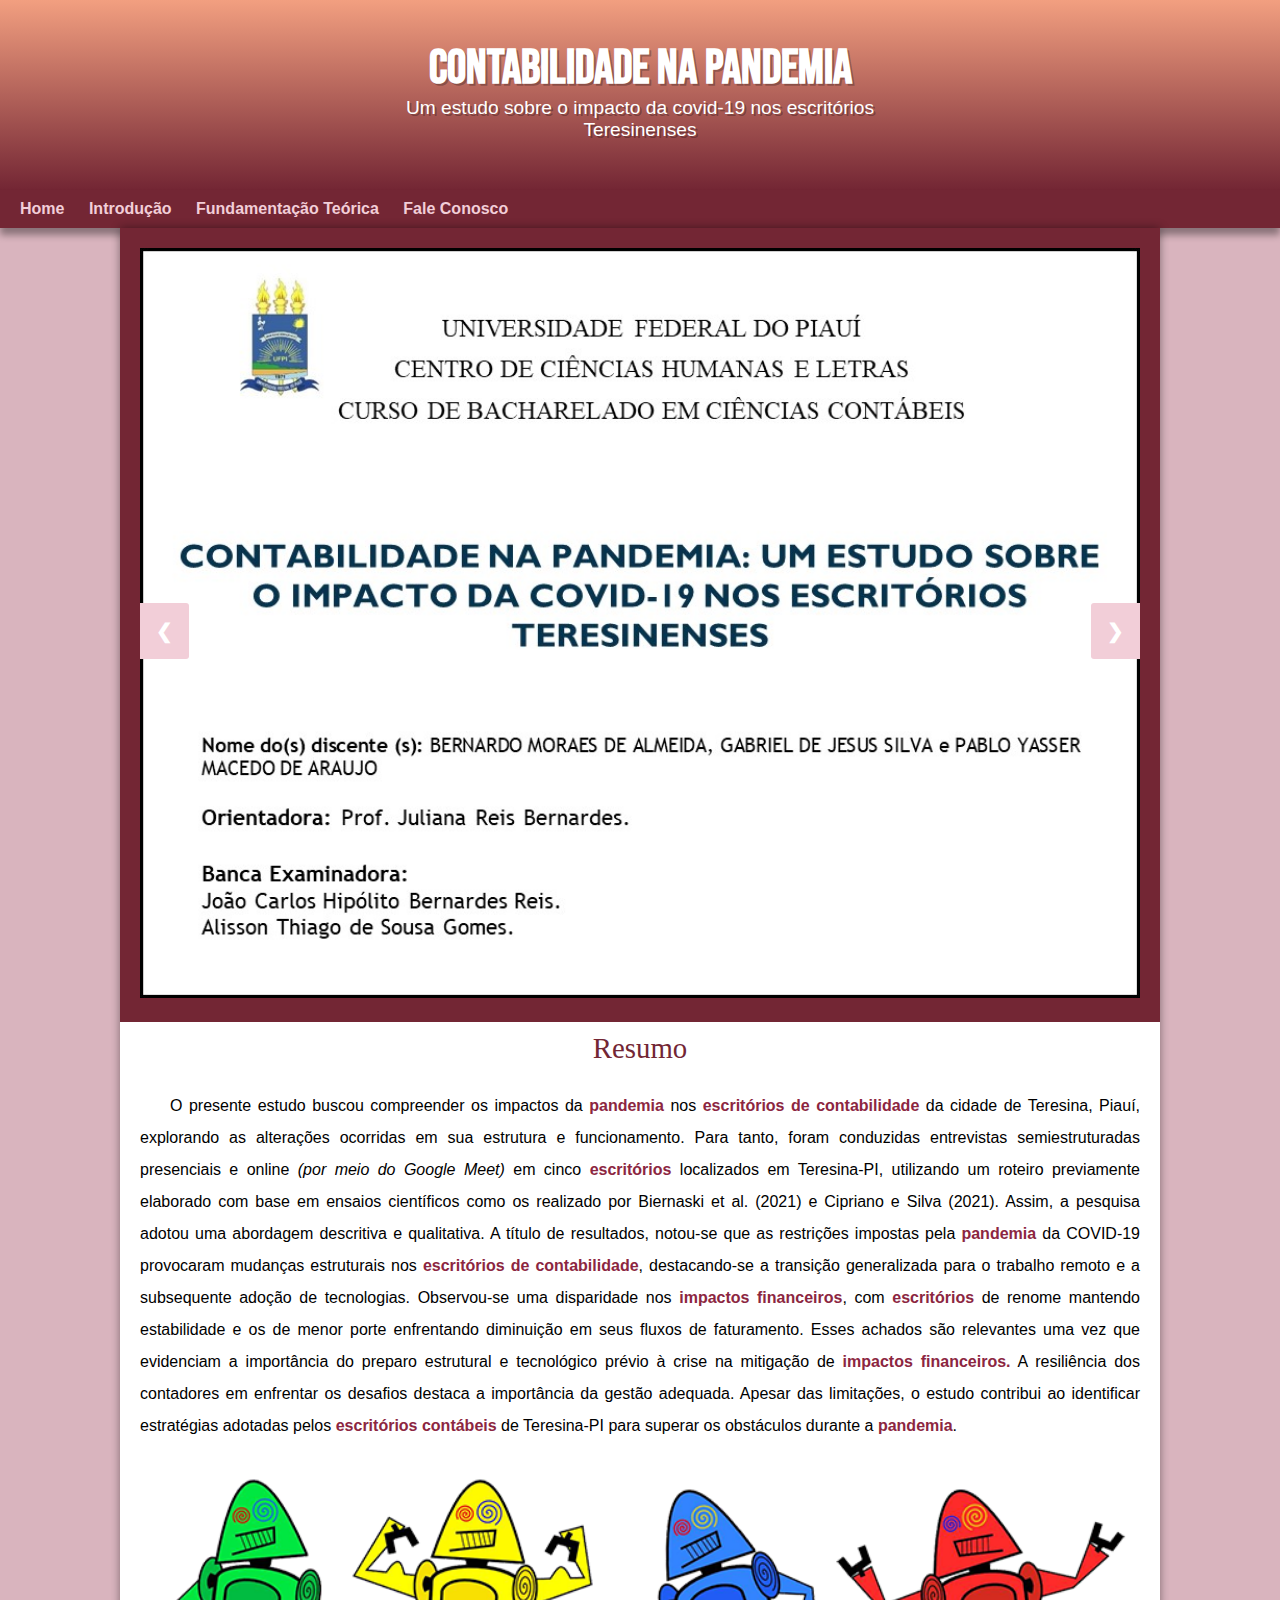
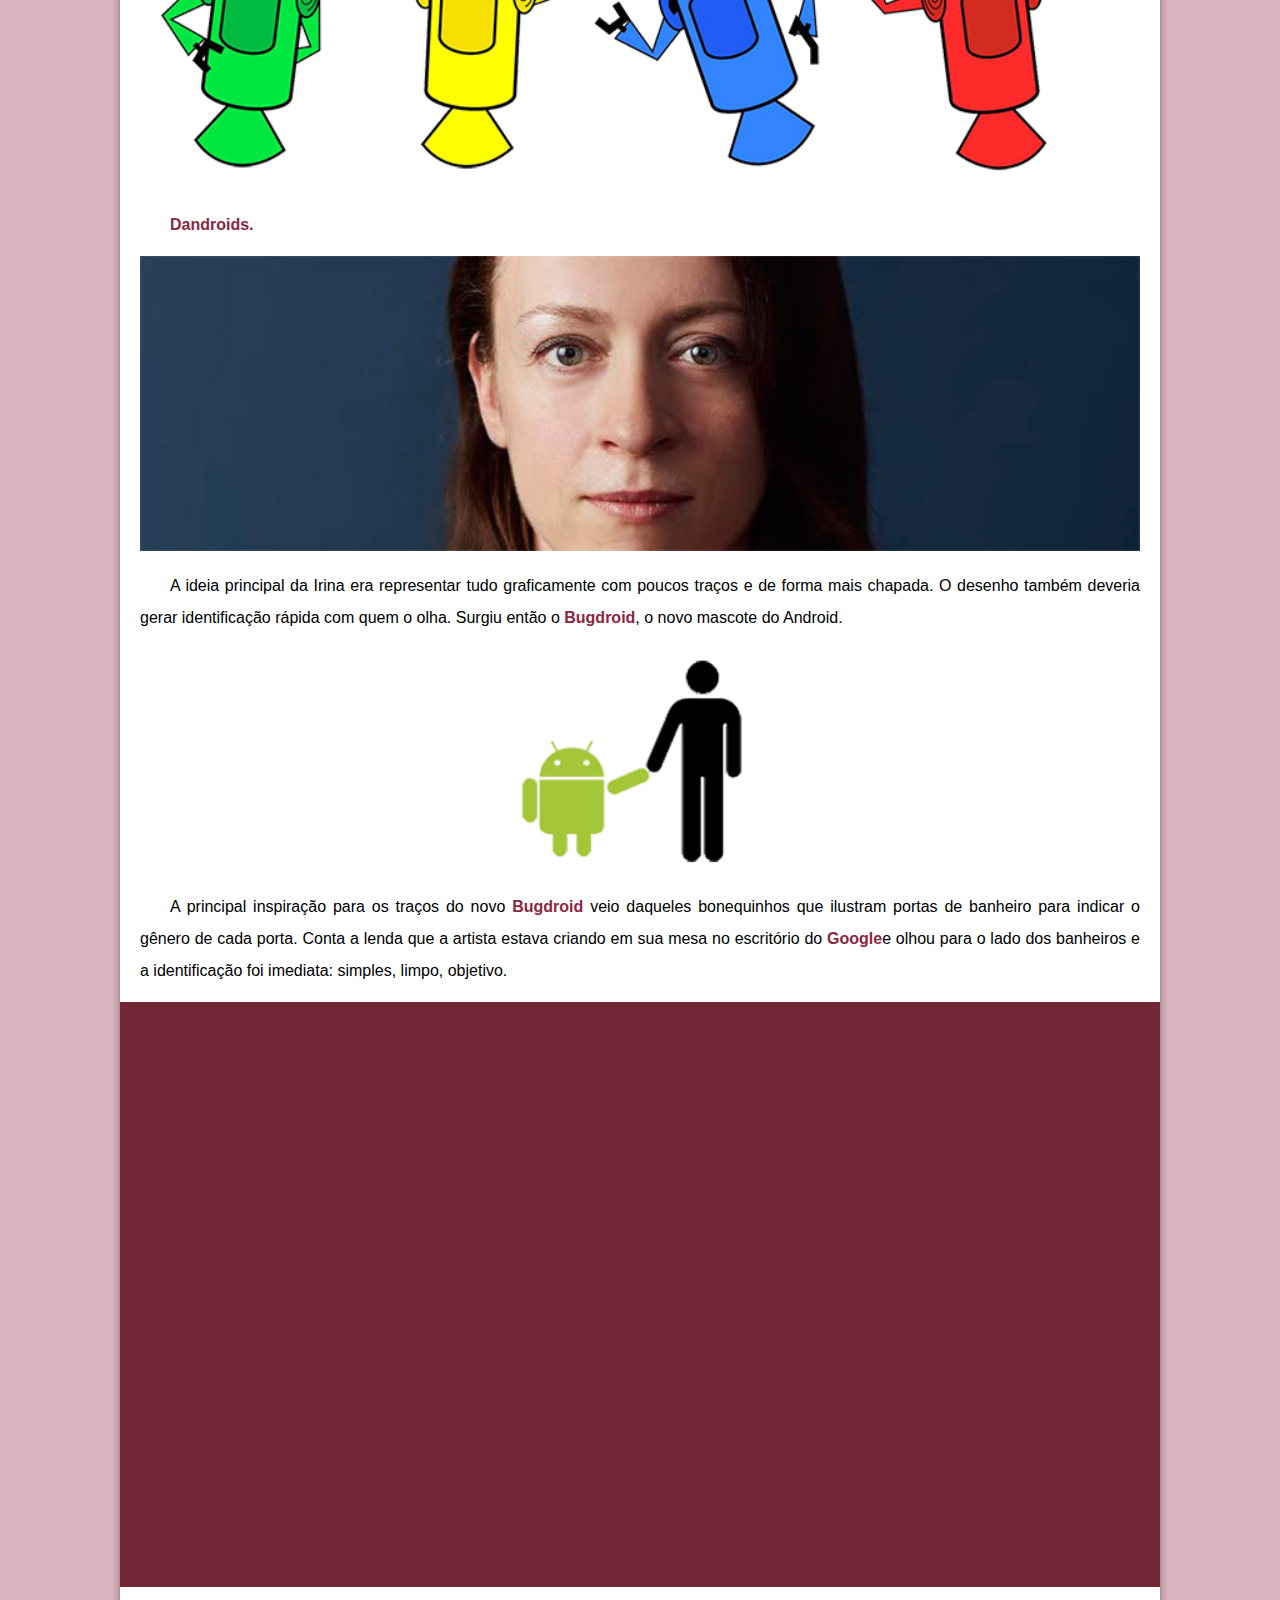
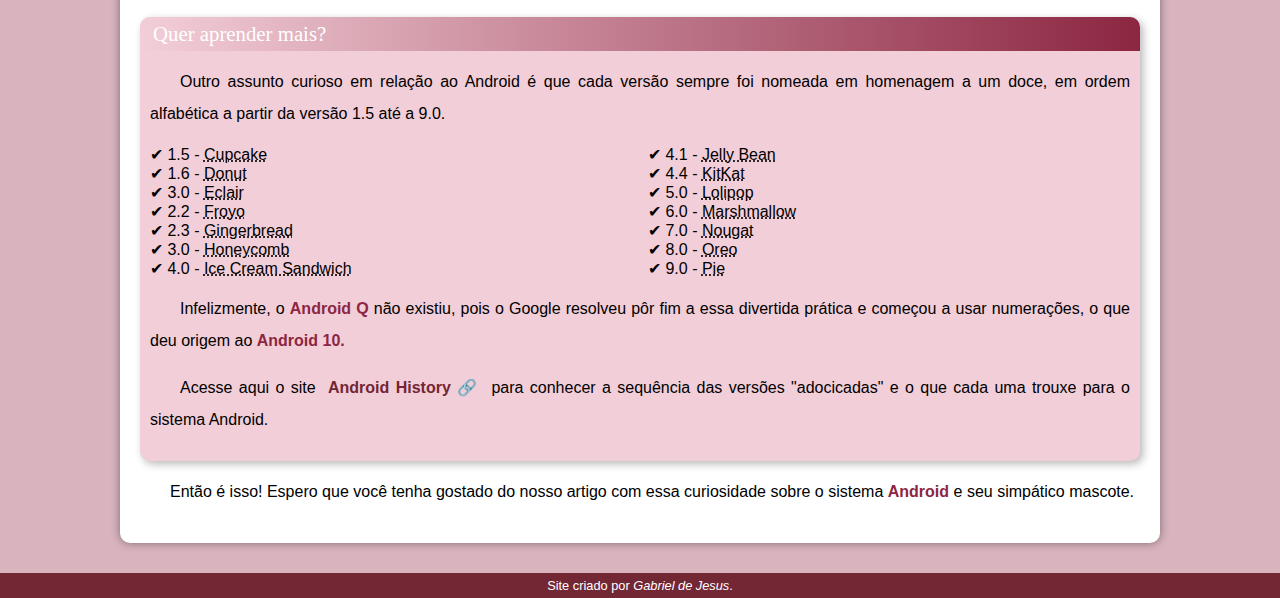
==== commit ac0db946: "att" ====
--- a/index.html
+++ b/index.html
@@ -3,7 +3,7 @@
 <head>
     <meta charset="UTF-8">
     <meta name="viewport" content="width=device-width, initial-scale=1.0">
-    <link rel="shortcut icon" href="imagens/favicon.ico" type="image/x-icon">
+    <link rel="shortcut icon" href="imagens/contabilidade.ico" type="image/x-icon">
     <link rel="stylesheet" href="design/style.css">
     <title>TCC-Contabeis</title>
 </head>
@@ -14,79 +14,83 @@
         </header>
         <nav>  
             <a href="index.html">Home </a>
-            <a href="#indrodução">Introdução</a>
-            <a href="#Fundamentação Teórica">Fundamentação Teórica</a>
+            <a href="introducao.html" rel="next">Introdução</a>
+            <a href="introducao.html#FundamentaçãoTeórica" rel="next">Fundamentação Teórica</a>
             <a href="#">Fale Conosco</a>
         </nav>
     <main>
         <article>
-            <h1 id="introdução">1. Introdução</h1>
+        <div class="slide">
+            <div class="slideshow-container">
+                <!-- Slide 1 -->
+                <div class="mySlides fade">
+                    <img src="imagens/Slide Artigo/Slide1.JPG" style="width:100%">
+                </div>
+            
+                <!-- Slide 2 -->
+                <div class="mySlides fade">
+                    <img src="imagens/Slide Artigo/Slide2.JPG" style="width:100%">
+                </div>
+            
+                <!-- Slide 3 -->
+                <div class="mySlides fade">
+                    <img src="imagens/Slide Artigo/Slide3.JPG" style="width:100%">
+                </div>
+
+                <div class="mySlides fade">
+                    <img src="imagens/Slide Artigo/Slide4.JPG" style="width:100%">
+                </div>
+            
+                <div class="mySlides fade">
+                    <img src="imagens/Slide Artigo/Slide5.JPG" style="width:100%">
+                </div>
+
+                <div class="mySlides fade">
+                    <img src="imagens/Slide Artigo/Slide6.JPG" style="width:100%">
+                </div>
+
+                <div class="mySlides fade">
+                    <img src="imagens/Slide Artigo/Slide7.JPG" style="width:100%">
+                </div>
+
+                <div class="mySlides fade">
+                    <img src="imagens/Slide Artigo/Slide8.JPG" style="width:100%">
+                </div>
+
+                <div class="mySlides fade">
+                    <img src="imagens/Slide Artigo/Slide9.JPG" style="width:100%">
+                </div>
+
+                <div class="mySlides fade">
+                    <img src="imagens/Slide Artigo/Slide10.JPG" style="width:100%">
+                </div>
+
+                <div class="mySlides fade">
+                    <img src="imagens/Slide Artigo/Slide11.JPG" style="width:100%">
+                </div>
+
+                <div class="mySlides fade">
+                    <img src="imagens/Slide Artigo/Slide12.JPG" style="width:100%">
+                </div>
+
+                <div class="mySlides fade">
+                    <img src="imagens/Slide Artigo/Slide13.JPG" style="width:100%">
+                </div>
+
+                <div class="mySlides fade">
+                    <img src="imagens/Slide Artigo/Slide14.JPG" style="width:100%">
+                </div>
+
+                <!-- Navegação entre slides -->
+                <a class="prev" onclick="plusSlides(-1)">&#10094;</a>
+                <a class="next" onclick="plusSlides(1)">&#10095;</a>
+            </div>
+        </div>
+            
+
+            <h1 id="Resumo">Resumo</h1>
             <p>
-                No fim de fevereiro de 2020, o mundo tomou conhecimento do surgimento de um novo vírus da família coronavírus (SARS-CoV-2), que rapidamente se alastrou pelo mundo. Tal vírus, identificado inicialmente em Wuhan na China, causou o que seria conhecido como <strong>Covid-19</strong>. Ressalta-se que, embora tenha ocorrido uma disseminação significativa a partir de fevereiro, os primeiros indícios remontam a dezembro de 2019, motivos pelo qual recebeu essa designação (BRASIL, 2020).
-            </p>
-            <p>
-                O efeito dessa nova doença foi, e tem sido, severo e difícil, tendo em vista que a população brasileira não estava preparada para esse novo vírus que se propagou de forma acelerada (SAHU, 2020; SINTEMA, 2020). Passados alguns dias, o que antes era chamado de <abbr title="ocorrência excedente de casos de uma doença em determinados locais geográficos que vão se espalhando para outros lugares ">epidemia</abbr> logo evoluiu e foi decretado pela Organização Mundial da Saúde (OMS) para o estágio de pandemia (disseminação mundial de uma doença) (BRASIL, 2020).
-            </p> 
-            <p>
-                Em decorrência desse evento, as pessoas precisaram permanecer em suas residências, oclusas e isoladas de tudo e de todos, a chamada quarentena, visando evitar o contágio da doença. Dessa forma, diversas áreas de trabalho foram impactadas, incluindo o setor contábil, uma vez que a sociedade opera dentro de um sistema econômico baseado em mercado, onde o fluxo logístico dos produtos comprados e vendidos depende de uma rápida interação entre fornecedores e clientes (MINISTÉRIO DA ECONOMIA, 2022). 
-            </p>
-            <p>
-                Nesse sentido, os escritórios de contabilidade tiveram que se adaptar às novas jornadas de trabalho, às medidas trabalhistas a serem adotadas pelos empregadores durante o enfrentamento da COVID-19, lidar com falências, perda de clientes, sobrecarga de trabalho, entre outros desafios (DUARTE,2021). Cabe destacar, no entanto, que a contabilidade serviu como um vetor para o gerenciamento da crise econômica gerada pela COVID-19, decorrente principalmente do fechamento das empresas e da restrição à mobilidade humana (KRAEMER et al., 2020).
-            </p>
-            <p>
-                Nessa linha, alguns esforços de pesquisas foram realizados buscando identificar como os escritórios de contabilidade lidaram com a crise da COVID-19 (Souza et al, 2021; Araújo e Silva, 2021). Constatou-se que houve um aumento na necessidade dos clientes de buscar a assistência de contadores durante o processo de tomada de decisão, pois, durante o período da pandemia, existiu um aumento na demanda por decisões mais rápidas e pela compreensão das possibilidades e consequências financeiras e operacionais das decisões tomadas (SOUZA et al, 2021).
-            </p>
-
-            <p>
-                Araújo e Silva (2021) analisaram o impacto da pandemia da COVID-19 na estrutura e funcionamento dos escritórios de contabilidade localizados no município do Rio de Janeiro. A pesquisa investigou a percepção dos gestores desses escritórios em relação à experiência dessa nova realidade de trabalho e à eficácia das medidas implementadas.
-            </p>
-            <p>
-                No entanto, não foram notadas, na literatura, pesquisas focadas em identificar as mudanças que se fizeram necessárias, por parte dos gestores de escritórios contábeis e outros profissionais do setor, para lidar em cenários de crises. Além disso, devido à escassez de estudos relacionados a essa temática, este artigo visa ser uma fonte de conhecimento para a comunidade contábil, ao demonstrar as dificuldades, adversidades e resiliência enfrentadas em cenários de crises. 
-            </p>
-            <p>
-                Ademais, o artigo potencialmente servirá como um canal de informação para gestores, empresários, contadores, clientes e demais profissionais da área, permitindo que compreendam a situação em que os escritórios se encontravam e utilizem essas experiências como uma forma de superar futuras situações difíceis com inteligência estratégica. Diante do exposto, formulou-se o seguinte problema de pesquisa: “Quais foram os impactos e efeitos da pandemia de COVID-19 nos escritórios de contabilidade da cidade de Teresina, Piauí?”
-            </p>
-            <p>
-                A título de objetivo geral, buscou-se examinar os impactos da pandemia de COVID-19 nos escritórios de contabilidade da cidade de Teresina, Piauí, explorando as alterações ocorridas em sua estrutura e funcionamento. Além disso, a título de objetivos específicos formulou-se: compreender como os gestores se adaptaram a essa nova modalidade de trabalho; e avaliar a eficácia das medidas adotadas, por meio de uma entrevista semiestruturada. Dessa forma, com um intuito de refletir sobre as ações a serem tomadas no futuro diante dessa nova realidade e estar preparado caso ocorra uma crise novamente.
-            </p>
-            <p>
-                De forma a operacionalizar a presente pesquisa, propõe-se a coleta de dados por meio de entrevista, utilizando um roteiro semiestruturado, com enfoque qualitativo, a ser conduzido com os proprietários de escritórios contábeis da cidade de Teresina. Nesse sentido, em termos metodológicos, foi utilizada a estratégia de estudo de caso, uma escolha alinhada à abordagem predominante na literatura, conforme revisão bibliográfica efetuada.
-            </p>
-            <p>
-                O presente estudo mostra-se relevante ao apresentar um diagnóstico estruturado sobre as principais as adaptações, alterações e inovações ocorridas no período pandémico vivenciado diariamente nos escritórios de contabilidade, voltado ao âmbito dos escritórios situados no município de Teresina-PI, onde o enfrentamento da nova realidade imposta pela SARS-CoV-2 provocou uma a alteração profunda nas relações humanas, sociais e econômicas que as entidades estavam inseridas.  Além de ser uma fonte de conhecimento acadêmico para a realização de futuras pesquisas.
-            </p>
-            <p>
-                Além dessa introdução, o estudo segmenta-se em 4 tópicos. Inicialmente, na Fundamentação Teórica dividida em três subtópicos, os quais abrangem a discussão do conteúdo, abordando os principais pontos como: pandemia, medidas de segurança e relevância da informação contábil, assim como também uma revisão de literatura relatando pesquisas e estudos anteriores que serviram como fonte de inspiração e margens para afrondumanentos da temática. Logo após é apresentado a metodologia detalhada do estudo, em seguida, a análise de dados reunindo as informações mais relevantes coletadas através de uma entrevista semiestruturada, expondo assim os principais resultados acerca dos impactos e dificuldades dos escritórios teresinenses em tempos de pandemia. E por último, as principais conclusões diante de tudo discutido. 
-            </p>
-                
-
-            <h2 id="Fundamentação Teórica">2. Fundamentação Teórica</h2>
-            <h3>2.1 Uma breve contextualização sobre a pandemia e suas medidas de segurança</h3>
-            <p>
-                A COVID-19, uma doença que afetou milhões de brasileiros e resultou na morte de milhares, causada pelo coronavírus SARS-CoV-2, acarretou em quadros clínicos variados, podendo ocorrer desde casos assintomáticos, nos quais o paciente não apresenta sintomas, até casos graves que requerem internação na UTI (Unidade de Terapia Intensiva) e representaram risco de vida. Além disso, os sintomas da COVID-19 também variaram de pessoa para pessoa, podendo incluir desde sintomas leves, como resfriado e perda de olfato e paladar, até dor de garganta, febre, cansaço (astenia) e até mesmo dificuldade de respiração, levando o paciente a ser entubado (BRASIL, 2020).
-            </p>
-            <p>
-                Dessa forma, todo cuidado foi necessário, devido à facilidade de transmissão da doença, que podia ocorrer de diferentes formas, como por exemplo, através de gotículas de saliva, tosse, espirro, contato com objetos ou superfícies contaminadas, entre outras possibilidades. Em decorrência disso, devido à fácil transmissão, o que antes era uma epidemia evoluiu para o estágio de pandemia, conforme decretado pela OMS. Como medida de contenção, foi imposta uma quarentena, na qual as pessoas deveriam permanecer isoladas em suas casas, podendo sair apenas em casos de necessidade (OMS, 2020).
-            </p>
-            <p>
-                Nesse cenário caótico, os escritórios de contabilidade tiveram que aderir a tais medidas de contenção. Alguns escritórios foram fechados e o trabalho remoto foi implementado, o que alterou a dinâmica e o funcionamento do trabalho (DUARTE, 2021). Nessa linha, para comprovar e corroborar com tal situação, o estudo de Almeida Junior et al. (2020) realizado na região de Cataguases, Minas Gerais buscou analisar as primeiras impressões dos escritórios contábeis. Verificou-se que a modalidade do home office afetou a produtividade do trabalho, visto que 56% dos entrevistados possuíam estrutura (computador, internet e espaço) regular, e a partir disso 22% relataram que o trabalho remoto estava impactando nos prazos e na eficácia. E, constatou-se ainda que 44% dos entrevistados observaram aumento das cobranças e demandas, e não houve sinais de diminuição das obrigações acessórias em meio a esse cenário.
-            </p>
-            <p>
-                Adicionalmente, o Governo Federal por intermédio da medida provisória Nº 1.046/2021, publicada em 27 de abril de 2021, implementou medidas às quais os profissionais de contabilidade precisaram se adaptar, a fim de facilitar e prestar auxílio aos seus clientes, entre elas: suspensão do recolhimento do FGTS por 3 meses, medidas de teletrabalho, a antecipação de férias individuais, o aproveitamento e a antecipação de feriados, da suspensão de exigências administrativas em segurança e saúde, entre outras medidas.
-            </p>
-            <p>
-                Diante disso, também é válido mencionar que tais medidas impostas acarretaram no aumento de trabalho dos contadores, visto que, logo se viram obrigados a reforçar seus estudos acerca da nova legislação e com isso colaborar com o surgimento da alta demanda dos serviços contábeis. Contudo, tais medidas influenciaram em índices baixos de demissões no setor da contabilidade no período mais crítico da pandemia, visto a grande utilidade e relevância que desempenharam nesse cenário de crise econômica (ALMEIDA JUNIOR et. al. 2020).
-            </p>
-
-            <h3>2.2 Relevância da Informação Contábil</h3>
-            <p>
-                A contabilidade desempenha um papel relevante como instrumento facilitador para os utilizadores das informações (stakeholders) no processo de tomada de decisão, ao identificar, mensurar, registrar e comunicar os dados encontrados. Conforme Marion (2018, p. 4), “não se podem tomar decisões sobre produção, marketing, investimentos, financiamentos, custos, etc. sem a contabilidade”. Assim, destaca-se que a contabilidade é um pilar central para a administração e o sucesso de qualquer organização, sendo uma ferramenta indispensável que permite aos stakeholders conduzir a empresa de forma eficiente, alcançar seus objetivos estratégicos e enfrentar desafios com base em informações sólidas. 
-            </p>
-            <p>
-                Ademais, é notório que as informações coletadas a partir dos profissionais contábeis não se restringem ao uso interno pelas empresas, haja vista, que elas também norteiam a tomada de decisão de outros segmentos, como investidores, fornecedores, banco, o fisco e outras entidades que tenham interesses em constatar quaisquer possíveis perigos ou oportunidades, tais como: consultar a capacidade de geração de receita e lucro para eventuais empréstimos ou vendas de ações, análise da consulta de crédito e de capacidade de pagamento para a venda com pagamentos em longo prazo, dentre outras finalidades (MARION, 2018). 
-            </p>
-            <p>
-                Nesse sentido, a informação contábil é tida como relevante quando seu teor informativo é capaz de modificar as perspectivas dos investidores, exercendo influência sobre suas decisões de investimento (BALL; BROWN, 1968). Assim, é perceptível que as informações contábeis em período de crise desempenham um papel de elevada relevância no sentido de transpor obstáculos e impulsionar o desenvolvimento da empresa, compreendendo as inquietações dos gestores e auxiliando-os a manter uma postura firme, ao simular cenários diante das incertezas tais como a proporcionada pela crise da Covid 19.
+                O presente estudo buscou compreender os impactos da <strong>pandemia</strong> nos <strong>escritórios de contabilidade</strong> da cidade de Teresina, Piauí, explorando as alterações ocorridas em sua estrutura e funcionamento. Para tanto, foram conduzidas entrevistas semiestruturadas presenciais e online <em>(por meio do Google Meet)</em> em cinco <strong>escritórios</strong> localizados em Teresina-PI, utilizando um roteiro previamente elaborado com base em ensaios científicos como os realizado por Biernaski et al. (2021) e Cipriano e Silva (2021). Assim, a pesquisa adotou uma abordagem descritiva e qualitativa. A título de resultados, notou-se que as restrições impostas pela <strong>pandemia</strong> da COVID-19 provocaram mudanças estruturais nos <strong>escritórios de contabilidade</strong>, destacando-se a transição generalizada para o trabalho remoto e a subsequente adoção de tecnologias. Observou-se uma disparidade nos <strong>impactos financeiros</strong>, com <strong>escritórios</strong> de renome mantendo estabilidade e os de menor porte enfrentando diminuição em seus fluxos de faturamento. Esses achados são relevantes uma vez que evidenciam a importância do preparo estrutural e tecnológico prévio à crise na mitigação de <strong>impactos financeiros.</strong> A resiliência dos contadores em enfrentar os desafios destaca a importância da gestão adequada. Apesar das limitações, o estudo contribui ao identificar estratégias adotadas pelos <strong>escritórios contábeis</strong> de Teresina-PI para superar os obstáculos durante a <strong>pandemia</strong>.
             </p>
 
             <picture>
@@ -94,122 +98,69 @@
                 <img src="imagens/robomedio.png" alt="Robo">
             </picture>
             <p><strong>Dandroids.</strong></p>
-            
-            <h3>2.3 Revisão da Literatura</h3>
-            <p>
-                Nessa etapa da pesquisa é reportado uma breve revisão da literatura disponível na base Spell, conforme reportado no quadro 01:
-            </p>
-            <div id="container">
-                <table>
-                    <caption>Quadro 01: Revisão da Literatura</caption>
-                    <thead>
-                        <tr>
-                            <th>Autores</th>
-                            <th>Objetivo do Estudo</th>
-                            <th>Metodologia</th>
-                            <th>Resultados</th>
-                        </tr>
-                    </thead>
-                    <tbody>
-                        <tr>
-                            <td>SOUZA et al, (2021).</td>
-                            <td>Analisar como a pandemia da COVID-19 influenciou a oferta de suporte gerencial por escritórios de contabilidade, bem como identificar as estratégias adotadas por esses escritórios para lidar com a crise.</td>
-                            <td>Roteiro semiestruturado elaborado pelos autores e contém questões derivadas das inquietações dos pesquisadores acerca das questões em que o mundo vivia, em decorrência da pandemia. </td>
-                            <td>Percebeu-se um aumento da necessidade dos clientes de recorrer aos contadores no processo de tomada de decisão durante o contexto de covid-19, pois, naquele período aumentou a demanda dos clientes que necessitavam de decisões mais rápidas e do entendimento das possibilidades e dos reflexos financeiros e operacionais das tomadas de decisões.</td>
-                        </tr>
-                        <tr>
-                            <td>Araújo e Silva (2021).</td>
-                            <td>Realizar uma análise exploratória, por meio de entrevistas, do impacto da pandemia da COVID-19 sobre a estrutura e o funcionamento de escritórios de contabilidade localizados no município do Rio de Janeiro, com questões sobre aspectos financeiros, operacionais e estruturais.</td>
-                            <td>Foi realizada uma pesquisa com 3 escritórios no município do Rio de Janeiro (denominados ABC) onde seu roteiro de entrevista foi baseado nos questionários da organização mundial do trabalho e o do SEBRAE.</td>
-                            <td>As restrições impostas pela pandemia foram fatores determinantes para que houvesse o impulsionamento tecnológico dos escritórios contábeis, influenciando em melhor atendimento, maior proximidade aos clientes e otimização
-                            dos serviços prestados. Além disso, o empresário contábil não se acomodou com as dificuldades encontradas e buscou maneiras de enfrentar a crise de forma inteligente, e a tecnologia foi uma das formas encontradas para adequar seus serviços com ganho em tempo e qualidade. </td>
-                        </tr>
-                        <tr>
-                            <td>Gomes (2018).</td>
-                            <td>Investigar como as microempresas podem enfrentar crises econômicas por meio de boas práticas de gestão, com base em um estudo de caso em uma microempresa do setor alimentício situada no município de Botucatu, interior de São Paulo.</td>
-                            <td>Tem caráter investigativo de resultados práticos perante apontamentos teóricos. Para tanto, foi necessário o estudo de obras bibliográficas que abordam as áreas de trabalho questionadas, sendo elas: Liderança, Gerência e Finanças.</td>
-                            <td>O estudo prova de forma inteligível a facilidade na compreensão de temas vistos como complexos por muitos gestores de microempresas. Evidencia-se também a possibilidade de um gestor, mesmo sem formação, poder desenvolver-se em muitas áreas de conhecimento (equipes, vendas, finanças, etc.) sem a necessidade de passar por diversos cursos de especialização, bastando apenas uma visão crítica de negócios.</td>
-                        </tr>
-                        <tr>
-                            <td>COSTA et al (2012). </td>
-                            <td>Verificar se as crises financeiras no Brasil afetaram a relevância da informação contábil das empresas brasileiras, tanto em relação ao patrimônio líquido quanto ao resultado.</td>
-                            <td>Foi realizada uma pesquisa utilizando uma regressão para avaliar os choques macroeconômicos dos anos de 1997, 1998, 1999, 2002, 2007 e 2008, onde se para isso se utilizou o modelo de Ohlson.</td>
-                            <td>As crises financeiras no Brasil afetaram a relevância da informação contábil das empresas brasileiras, com impactos diferentes para o patrimônio líquido e o lucro.</td>
-                        </tr>
-                        <tr>
-                            <td>Almeida Junior et al. (2020).</td>
-                            <td>Demonstrar como tem sido as primeiras medidas de enfrentamento dos contadores e contabilistas diante de tal cenário. Este estudo possui uma natureza qualitativa e exploratória</td>
-                            <td>Foi realizado uma pesquisa onde foram entrevistados escritórios e funcionários.</td>
-                            <td>Verificou-se que o trabalho ficou mais complexo, devido as atualizações e mudanças de leis, que precisaram ser compreendidas para serem aplicadas não apenas nos processos internos dos escritórios contábeis, mas para serem informadas aos clientes.</td>
-                        </tr>
-                    </tbody>
-                </table>
-            </div>
 
-            <p>
-                O estudo de Souza et al. (2021) enfatizou a questão gerencial, demonstrando como a pandemia provocou instabilidades no processo organizacional, dificultando e intensificando tomadas de decisões mais urgentes, isso sendo confirmado através de uma pesquisa descritiva com enfoque qualitativo por meio de um roteiro previamente definido com seis escritórios de contabilidade localizados nas cidades de Santa Catarina, São Paulo e Paraná. Ademais, evidenciou-se também que as mudanças ocasionadas pela COVID-19 aproximaram ainda mais os escritórios de contabilidade de seus clientes, elevando seu suporte gerencial e contribuindo para tomadas de decisões. 
-            </p>
-            <p>
-                Araujo e Silva (2021), não obstante dos estudos de Sousa et. al (2021), também buscaram analisar, através de entrevistas, como os gestores de escritórios contábeis localizados na cidade do Rio de Janeiro como lidaram com as adversidades da pandemia. Evidenciou-se a questão do trabalho remoto como uma grande surpresa pelos gestores, visto que, seus colaboradores passaram a trabalhar mais e entregar mais, mesmo diante do cenário em que se encontravam. Concluiu-se também com os escritórios analisados que a pandemia não foi de todo mal, uma vez que, escritórios que inovaram em ferramentas tecnológicas se mostraram mais resilientes e se sobressaíram demonstrando valor em seus serviços. 
-            </p>
-            <p>
-                Gomes (2018), diferentemente dos autores anteriores, embora tenha sido conduzido em período anterior à pandemia, mantém o enfoque em crises econômicas. O autor propõe uma oferta de pesquisa analisando como as microempresas lidam com as dificuldades, enfatizando seu valor para diminuição de desemprego ao mesmo tempo que também apresenta altos índices de mortalidade no mercado. Nesse sentido, buscou-se investigar através de um estudo de caso como as micro e pequenas empresas se mantêm no mercado, e se os fatores para sua mortalidade estavam ligados apenas a crises econômicas. O estudo conclui que o fator chave para prosperar no mercado é a preocupação com o ambiente interno e a capacidade do gestor de se reinventar e se adequar aos diversos tipos de cenários externos.
-            </p>
-            <p>
-                Costa et al. (2012) também, sendo um estudo mais longínquo de pandemia, abordam, semelhantemente a Gomes (2018), a questão de crises, no entanto, com um enfoque mais histórico acerca de crises financeiras ocorridas no Brasil entre 1997 e 2010, e ainda abordando a relevância da informação contábil em meio a esse cenário. Para tanto, trata-se de um estudo empírico que se utiliza de análise de regressão com dados em painel. Concluindo-se assim que as crises afetam positivamente a relevância do patrimônio líquido e negativamente a do lucro líquido destacando um grau de conservadorismo contábil.
-            </p>
-            <p>
-                Almeida Junior et al. (2020) investigam as primeiras percepções dos escritórios contábeis em meio ao início da pandemia. Semelhante à Araujo e Silva (2021), o estudo também aborda a questão do avanço tecnológico e trabalho remoto, no entanto, seu estudo de caso resulta em percentuais desfavoráveis quanto ao modelo de trabalho, demonstrando que a maioria dos entrevistados se mostram desconfortáveis, desmotivados e desorganizados em relação a toda estrutura home office e a alta cobrança e demanda de clientes, preferindo assim, a modalidade presencial. 
-            </p>
-            <p>
-                Assim, de uma forma geral, pode-se notar que a literatura tem sinalizado para o uso do trabalho remoto e das ferramentas tecnológicas como meio de superar a crise da pandemia e as restrições impostas. Notou-se também a preocupação com a questão de tomadas de decisões mais urgentes, logo exigindo maior domínio, agilidade e precisão por parte dos gestores, e ainda ressaltou-se a relevância do profissional contábil como sendo um mediador de informações úteis para os diversos usuários em cenários de crises. 
-            </p>
-        <p>
-            No entanto, não foi notada na literatura pesquisas focadas em identificar as mudanças que se fazem necessárias, por parte dos gestores de escritórios contábeis e outros profissionais do setor, para lidar em cenários de crises. Além disso, devido à escassez de estudos relacionados a essa temática, este artigo visa, partindo do pressuposto dos estudos anteriores, ser uma fonte de conhecimento para a comunidade contábil, ao demonstrar as dificuldades, adversidades e resiliência enfrentadas em cenários de crises.
-        </p>
 
             <picture>
                 <source media="(max-width: 670px)" srcset="imagens/mulherpequeno.jpg" type="image/png">
                 <img src="imagens/mulhermedio.jpg" alt="mulher">
             </picture>
-             <p>A ideia principal da Irina era representar tudo graficamente com poucos traços e de forma mais chapada. O desenho também deveria gerar identificação rápida com quem o olha. Surgiu então o <strong>Bugdroid</strong>, o novo mascote do Android.</p>
+            <p>A ideia principal da Irina era representar tudo graficamente com poucos traços e de forma mais chapada. O desenho também deveria gerar identificação rápida com quem o olha. Surgiu então o <strong>Bugdroid</strong>, o novo mascote do Android.</p>
 
-             <picture>
-                 <img src="imagens/androidcompessoa.png" class="pequena" alt="robo">
-             </picture>
-             <p>A principal inspiração para os traços do novo <strong>Bugdroid</strong> veio daqueles bonequinhos que ilustram portas de banheiro para indicar o gênero de cada porta. Conta a lenda que a artista estava criando em sua mesa no escritório do <strong>Google</strong>e olhou para o lado dos banheiros e a identificação foi imediata: simples, limpo, objetivo.</p>
+            <picture>
+                <img src="imagens/androidcompessoa.png" class="pequena" alt="robo">
+            </picture>
+            <p>A principal inspiração para os traços do novo <strong>Bugdroid</strong> veio daqueles bonequinhos que ilustram portas de banheiro para indicar o gênero de cada porta. Conta a lenda que a artista estava criando em sua mesa no escritório do <strong>Google</strong>e olhou para o lado dos banheiros e a identificação foi imediata: simples, limpo, objetivo.</p>
 
-             <div class="video"><iframe width="560" height="315" src="https://www.youtube.com/embed/l2UDgpLz20M?si=MRLlp7LflUM-go4U" title="YouTube video player" frameborder="0" allow="accelerometer; autoplay; clipboard-write; encrypted-media; gyroscope; picture-in-picture; web-share" allowfullscreen></iframe></div>
+            <div class="video"><iframe width="560" height="315" src="https://www.youtube.com/embed/l2UDgpLz20M?si=MRLlp7LflUM-go4U" title="YouTube video player" frameborder="0" allow="accelerometer; autoplay; clipboard-write; encrypted-media; gyroscope; picture-in-picture; web-share" allowfullscreen></iframe></div>
 
-             <aside>
-                  <h3>Quer aprender mais?</h3>
-                  <p>Outro assunto curioso em relação ao Android é que cada versão sempre foi nomeada em homenagem a um doce, em ordem alfabética a partir da versão 1.5 até a 9.0.</p>
-                 <ul>
-                     <li>1.5 - <abbr title="Bolo de Copo">Cupcake</abbr></li>
-                     <li>1.6 - <abbr title="Rosquinha">Donut</abbr></li>
-                     <li>3.0 - <abbr title="Bomba">Eclair</abbr></li>
-                     <li>2.2 - <abbr title="Iogurte Congelado">Froyo</abbr></li>
-                     <li>2.3 - <abbr title="Biscoito">Gingerbread</abbr></li>
-                     <li>3.0 - <abbr title="Favo de mel">Honeycomb</abbr></li>
-                     <li>4.0 - <abbr title="Saunduiche de sorvete">Ice Cream Sandwich</abbr></li>
-                     <li>4.1 - <abbr title="Jujuba">Jelly Bean</abbr></li>
-                     <li>4.4 - <abbr title="Kitkat">KitKat</abbr></li>
-                     <li>5.0 - <abbr title="Pirulito">Lolipop</abbr></li>
-                     <li>6.0 - <abbr title="Marshmallow">Marshmallow</abbr></li>
-                     <li>7.0 - <abbr title="Torrante">Nougat</abbr></li>
-                     <li>8.0 - <abbr title="Oreo">Oreo</abbr></li>
-                     <li>9.0 - <abbr title="Torta">Pie</abbr></li>
-                 </ul>
+            <aside>
+                <h3>Quer aprender mais?</h3>
+                <p>Outro assunto curioso em relação ao Android é que cada versão sempre foi nomeada em homenagem a um doce, em ordem alfabética a partir da versão 1.5 até a 9.0.</p>
+                <ul>
+                    <li>1.5 - <abbr title="Bolo de Copo">Cupcake</abbr></li>
+                    <li>1.6 - <abbr title="Rosquinha">Donut</abbr></li>
+                    <li>3.0 - <abbr title="Bomba">Eclair</abbr></li>
+                    <li>2.2 - <abbr title="Iogurte Congelado">Froyo</abbr></li>
+                    <li>2.3 - <abbr title="Biscoito">Gingerbread</abbr></li>
+                    <li>3.0 - <abbr title="Favo de mel">Honeycomb</abbr></li>
+                    <li>4.0 - <abbr title="Saunduiche de sorvete">Ice Cream Sandwich</abbr></li>
+                    <li>4.1 - <abbr title="Jujuba">Jelly Bean</abbr></li>
+                    <li>4.4 - <abbr title="Kitkat">KitKat</abbr></li>
+                    <li>5.0 - <abbr title="Pirulito">Lolipop</abbr></li>
+                    <li>6.0 - <abbr title="Marshmallow">Marshmallow</abbr></li>
+                    <li>7.0 - <abbr title="Torrante">Nougat</abbr></li>
+                    <li>8.0 - <abbr title="Oreo">Oreo</abbr></li>
+                    <li>9.0 - <abbr title="Torta">Pie</abbr></li>
+                </ul>
 
-                 <p>Infelizmente, o <strong>Android Q</strong> não existiu, pois o Google resolveu pôr fim a essa divertida prática e começou a usar numerações, o que deu origem ao <strong>Android 10.</strong></p>
-                 <p>Acesse aqui o site <a href="https://www.google.com/search?q=Android+History&oq=Android+History&gs_lcrp=EgZjaHJvbWUyCQgAEEUYORiABDIHCAEQABiABDIHCAIQABiABDIICAMQABgWGB4yCAgEEAAYFhgeMggIBRAAGBYYHjIICAYQABgWGB4yCAgHEAAYFhge0gEHNTQ2ajBqMagCALACAA&sourceid=chrome&ie=UTF-8" target="_blank" rel="external">Android History</a> para conhecer a sequência das versões "adocicadas" e o que cada uma trouxe para o sistema Android.</p>
-             </aside>
+                <p>Infelizmente, o <strong>Android Q</strong> não existiu, pois o Google resolveu pôr fim a essa divertida prática e começou a usar numerações, o que deu origem ao <strong>Android 10.</strong></p>
+                <p>Acesse aqui o site <a href="https://www.google.com/search?q=Android+History&oq=Android+History&gs_lcrp=EgZjaHJvbWUyCQgAEEUYORiABDIHCAEQABiABDIHCAIQABiABDIICAMQABgWGB4yCAgEEAAYFhgeMggIBRAAGBYYHjIICAYQABgWGB4yCAgHEAAYFhge0gEHNTQ2ajBqMagCALACAA&sourceid=chrome&ie=UTF-8" target="_blank" rel="external">Android History</a> para conhecer a sequência das versões "adocicadas" e o que cada uma trouxe para o sistema Android.</p>
+            </aside>
 
-             <p>Então é isso! Espero que você tenha gostado do nosso artigo com essa curiosidade sobre o sistema <strong>Android</strong> e seu simpático mascote.</p>
-         </article>
-     </main>
-     <footer>
-         <p>Site criado por <em>Gabriel de Jesus</em>.</p>
-     </footer>
+            <p>Então é isso! Espero que você tenha gostado do nosso artigo com essa curiosidade sobre o sistema <strong>Android</strong> e seu simpático mascote.</p>
+        </article>
+    </main>
+    <footer>
+        <p>Site criado por <em>Gabriel de Jesus</em>.</p>
+    </footer>
 </body>
+<script>
+    var slideIndex = 1;
+    showSlides(slideIndex);
+
+    function plusSlides(n) {
+        showSlides(slideIndex += n);
+    }
+
+    function showSlides(n) {
+        var i;
+        var slides = document.getElementsByClassName("mySlides");
+        if (n > slides.length) {slideIndex = 1}
+        if (n < 1) {slideIndex = slides.length}
+        for (i = 0; i < slides.length; i++) {
+            slides[i].style.display = "none";
+        }
+        slides[slideIndex-1].style.display = "block";
+    }
+</script>
 </html>--- a/design/style.css
+++ b/design/style.css
@@ -85,7 +85,7 @@
     max-width: 1000px;
     margin: auto; 
     margin-bottom: 30px;
-    padding: 20px;
+    padding: 0px 20px 20px 20px;
     border-bottom-left-radius: 10px;
     border-bottom-right-radius: 10px;
 }
@@ -95,6 +95,11 @@
     color:var(--cor5);
     font-size: 1.8em;
     font-weight: normal; 
+}
+
+main h1#Resumo{
+    text-align: center;
+    padding: 10px;
 }
 
 main h2,h3{
@@ -154,6 +159,7 @@
     padding-bottom: 56.5%; 
 }
 
+
 div.video>iframe{
     position: absolute;
     top: 5%;
@@ -211,4 +217,55 @@
 
 div#container{
     overflow-x:auto ;
-}+}
+
+div.slide{
+    position: relative;
+    background-color: var(--cor5);
+    margin: 0px -20px 0px -20px;
+    padding: 20px;
+}
+
+.slideshow-container {
+    max-width: 1000px;
+    position: relative;
+    margin: auto;
+}
+
+.mySlides {
+    display: none;
+}
+
+.prev, .next {
+    cursor: pointer;
+    position: absolute;
+    top: 50%;
+    width: auto;
+    margin-top: -22px;
+    padding: 16px;
+    color: white;
+    font-weight: bold;
+    font-size: 20px;
+    transition: 0.6s ease;
+    border-radius: 0 3px 3px 0;
+}
+
+.next {
+    right: 0;
+    border-radius: 3px 0 0 3px;
+}
+
+.prev:hover, .next:hover {
+    background-color: rgba(0, 0, 0, 0.8);
+}
+
+.text {
+    color: #f2f2f2;
+    font-size: 15px;
+    padding: 8px 12px;
+    position: absolute;
+    bottom: 8px;
+    width: 100%;
+    text-align: center;
+}
+
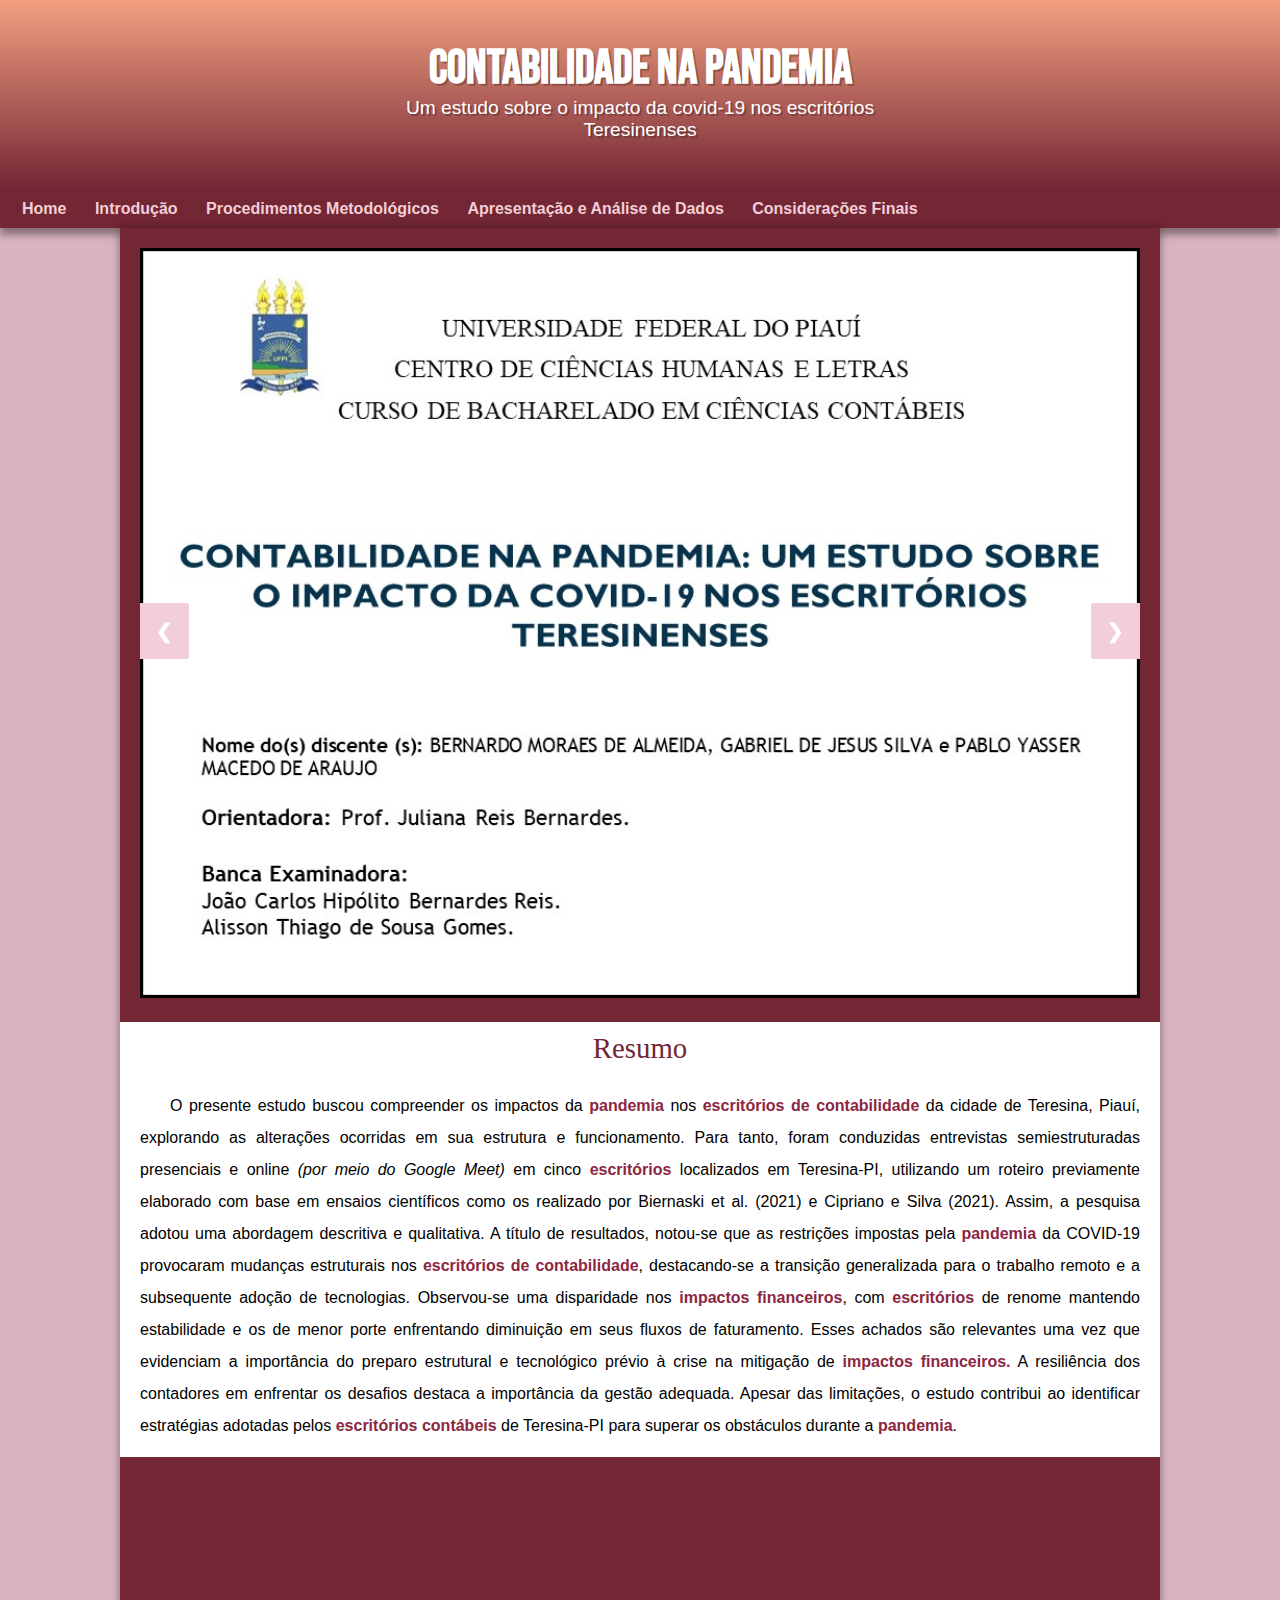
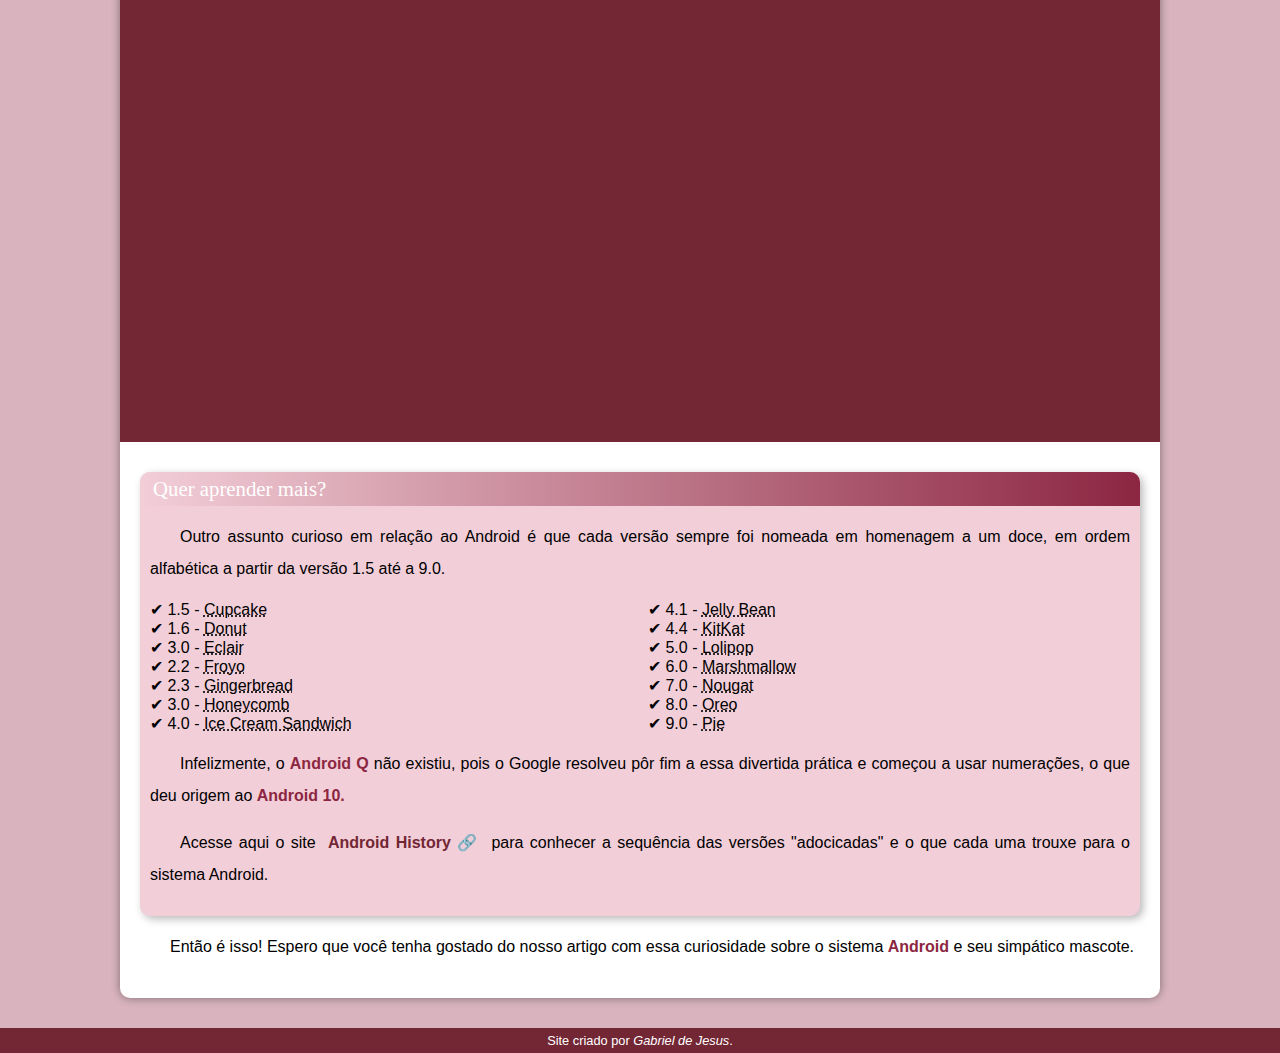
==== commit 173be4f7: "att" ====
--- a/index.html
+++ b/index.html
@@ -14,9 +14,10 @@
         </header>
         <nav>  
             <a href="index.html">Home </a>
-            <a href="introducao.html" rel="next">Introdução</a>
-            <a href="introducao.html#FundamentaçãoTeórica" rel="next">Fundamentação Teórica</a>
-            <a href="#">Fale Conosco</a>
+            <a href="html/introducao.html" rel="next">Introdução</a>
+            <a href="html/Metodologia.html" rel="next">Procedimentos Metodológicos</a>
+            <a href="html/Analisedados.html" rel="next">Apresentação e Análise de Dados</a>
+            <a href="html/finais.html" rel="next">Considerações Finais</a>
         </nav>
     <main>
         <article>
@@ -93,24 +94,6 @@
                 O presente estudo buscou compreender os impactos da <strong>pandemia</strong> nos <strong>escritórios de contabilidade</strong> da cidade de Teresina, Piauí, explorando as alterações ocorridas em sua estrutura e funcionamento. Para tanto, foram conduzidas entrevistas semiestruturadas presenciais e online <em>(por meio do Google Meet)</em> em cinco <strong>escritórios</strong> localizados em Teresina-PI, utilizando um roteiro previamente elaborado com base em ensaios científicos como os realizado por Biernaski et al. (2021) e Cipriano e Silva (2021). Assim, a pesquisa adotou uma abordagem descritiva e qualitativa. A título de resultados, notou-se que as restrições impostas pela <strong>pandemia</strong> da COVID-19 provocaram mudanças estruturais nos <strong>escritórios de contabilidade</strong>, destacando-se a transição generalizada para o trabalho remoto e a subsequente adoção de tecnologias. Observou-se uma disparidade nos <strong>impactos financeiros</strong>, com <strong>escritórios</strong> de renome mantendo estabilidade e os de menor porte enfrentando diminuição em seus fluxos de faturamento. Esses achados são relevantes uma vez que evidenciam a importância do preparo estrutural e tecnológico prévio à crise na mitigação de <strong>impactos financeiros.</strong> A resiliência dos contadores em enfrentar os desafios destaca a importância da gestão adequada. Apesar das limitações, o estudo contribui ao identificar estratégias adotadas pelos <strong>escritórios contábeis</strong> de Teresina-PI para superar os obstáculos durante a <strong>pandemia</strong>.
             </p>
 
-            <picture>
-                <source media="(max-width: 670px)" srcset="imagens/robopequeno.png" type="image/png">
-                <img src="imagens/robomedio.png" alt="Robo">
-            </picture>
-            <p><strong>Dandroids.</strong></p>
-
-
-            <picture>
-                <source media="(max-width: 670px)" srcset="imagens/mulherpequeno.jpg" type="image/png">
-                <img src="imagens/mulhermedio.jpg" alt="mulher">
-            </picture>
-            <p>A ideia principal da Irina era representar tudo graficamente com poucos traços e de forma mais chapada. O desenho também deveria gerar identificação rápida com quem o olha. Surgiu então o <strong>Bugdroid</strong>, o novo mascote do Android.</p>
-
-            <picture>
-                <img src="imagens/androidcompessoa.png" class="pequena" alt="robo">
-            </picture>
-            <p>A principal inspiração para os traços do novo <strong>Bugdroid</strong> veio daqueles bonequinhos que ilustram portas de banheiro para indicar o gênero de cada porta. Conta a lenda que a artista estava criando em sua mesa no escritório do <strong>Google</strong>e olhou para o lado dos banheiros e a identificação foi imediata: simples, limpo, objetivo.</p>
-
             <div class="video"><iframe width="560" height="315" src="https://www.youtube.com/embed/l2UDgpLz20M?si=MRLlp7LflUM-go4U" title="YouTube video player" frameborder="0" allow="accelerometer; autoplay; clipboard-write; encrypted-media; gyroscope; picture-in-picture; web-share" allowfullscreen></iframe></div>
 
             <aside>
--- a/design/style.css
+++ b/design/style.css
@@ -67,7 +67,7 @@
 nav>a{
     color: var(--cor1);
     font-weight: bold;
-    padding: 10px;
+    padding: 12px;
     text-decoration: none; 
     border-radius: 5px;
 }
@@ -111,6 +111,10 @@
     text-indent: 8px;
 }
 
+main h3{
+    padding: 2px;
+}
+
 main p{
     margin: 15px 0px 15px 0px;
     text-align: justify;
@@ -211,9 +215,10 @@
     padding: 10px;
 }
 
-tr:nth-child(even){
+#tablein tr:nth-child(even){
     background-color: rgb(228,228,228);
 }
+
 
 div#container{
     overflow-x:auto ;
@@ -269,3 +274,19 @@
     text-align: center;
 }
 
+main blockquote {
+    font-style: italic;
+    text-align: justify;
+    margin: 0 0 0 80px; 
+    padding: 0;
+}
+
+img.pequeno{
+    width: 50%; 
+    display: block; 
+    margin-left: auto; 
+    margin-right: auto; 
+    height: 50%;
+    border: 2px solid var(--cor5); /* Cor e espessura da borda */
+    border-radius: 5px; /* Borda arredondada (opcional) */
+}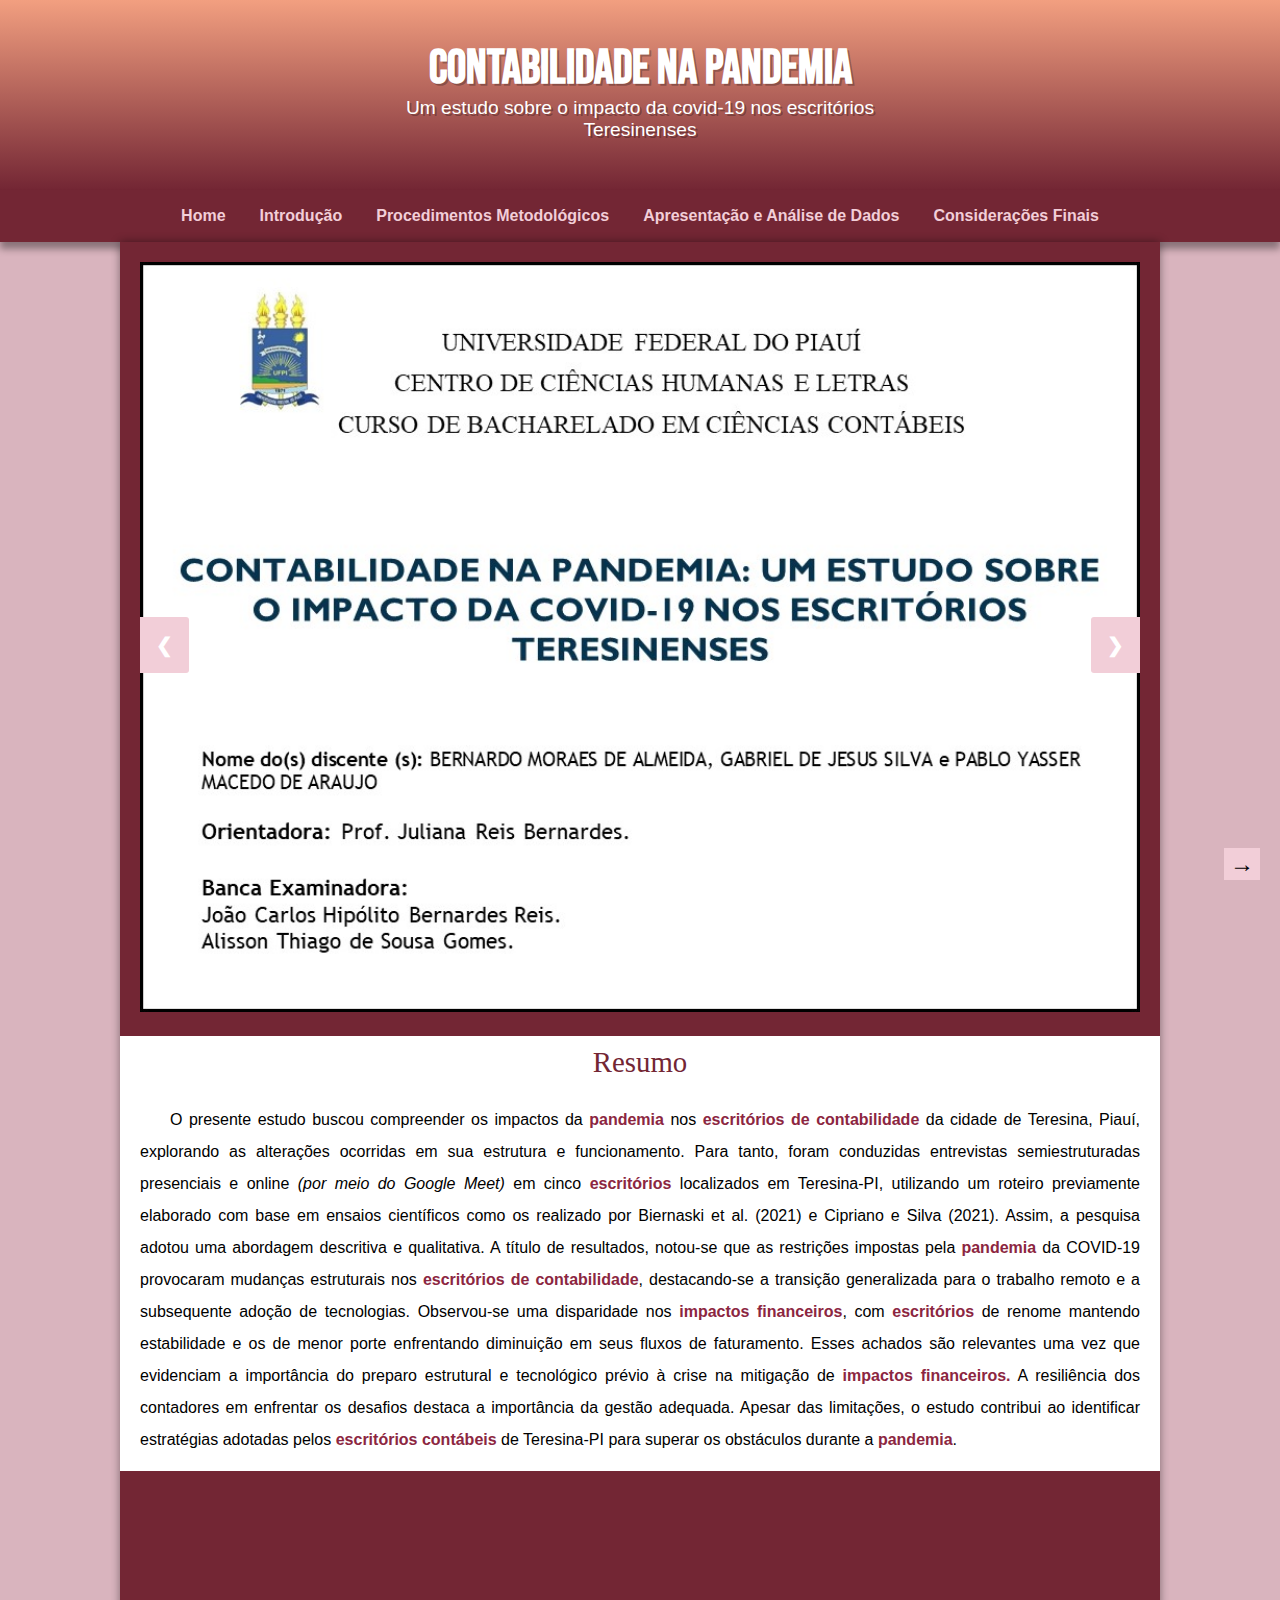
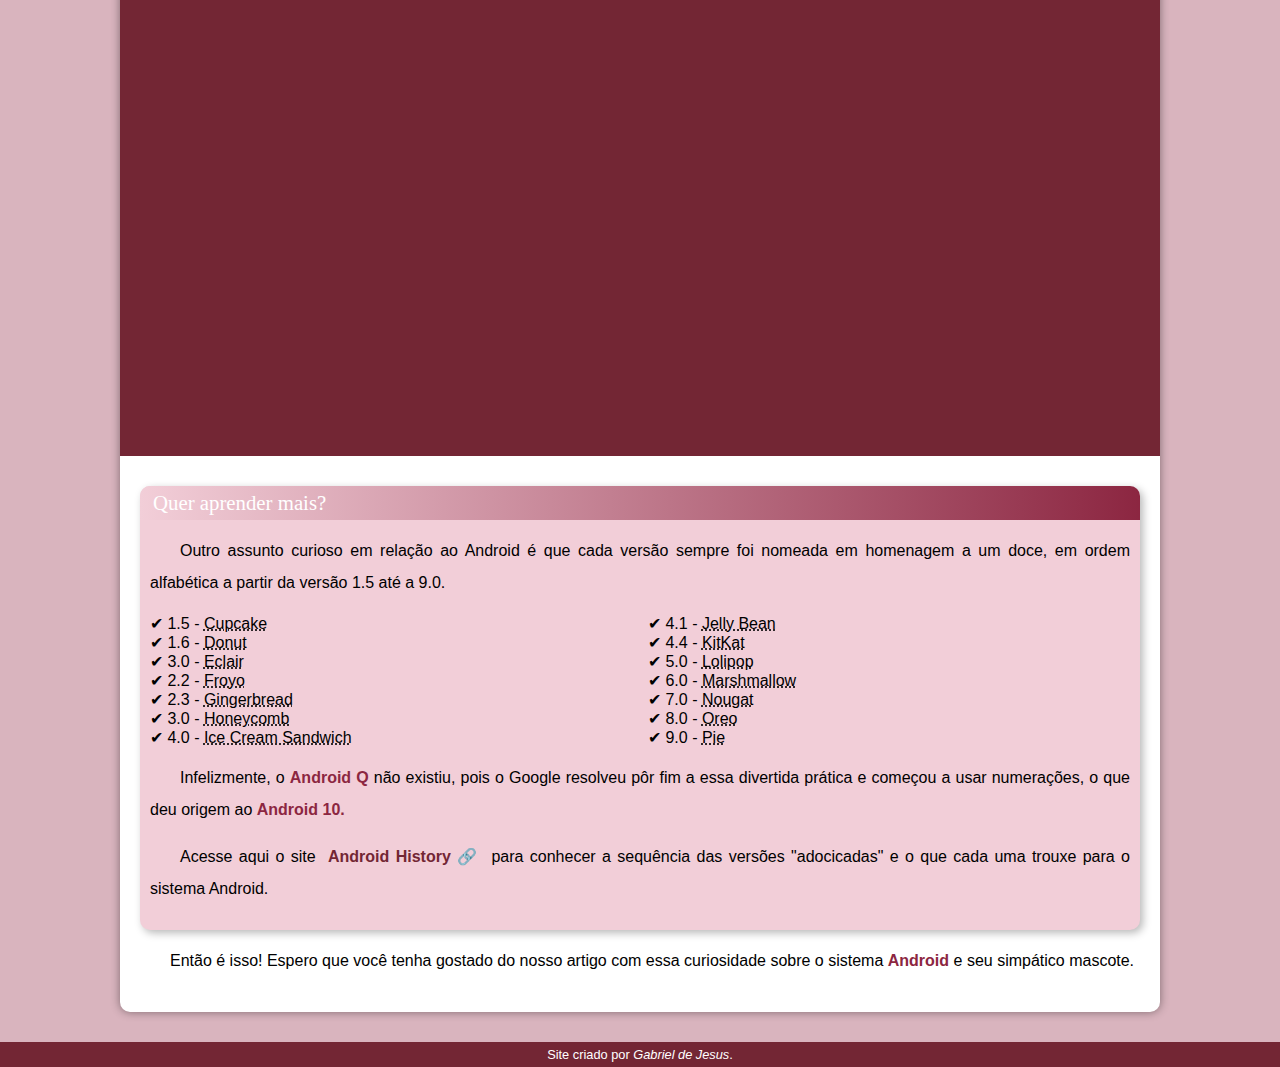
==== commit 365aa21f: "att" ====
--- a/index.html
+++ b/index.html
@@ -5,6 +5,7 @@
     <meta name="viewport" content="width=device-width, initial-scale=1.0">
     <link rel="shortcut icon" href="imagens/contabilidade.ico" type="image/x-icon">
     <link rel="stylesheet" href="design/style.css">
+    <link rel="stylesheet" href="https://fonts.googleapis.com/css2?family=Material+Symbols+Outlined:opsz,wght,FILL,GRAD@20..48,100..700,0..1,-50..200" />
     <title>TCC-Contabeis</title>
 </head>
 <body>
@@ -12,13 +13,15 @@
             <h1>Contabilidade na Pandemia</h1>
             <p>Um estudo sobre o impacto da covid-19 nos escritórios Teresinenses</p>
         </header>
-        <nav>  
-            <a href="index.html">Home </a>
+        <span id="nav" class="material-symbols-outlined" onclick="clickmenu()">menu</span>
+        <menu id="menu">  
+            <a href="index.html">Home</a>
             <a href="html/introducao.html" rel="next">Introdução</a>
             <a href="html/Metodologia.html" rel="next">Procedimentos Metodológicos</a>
             <a href="html/Analisedados.html" rel="next">Apresentação e Análise de Dados</a>
             <a href="html/finais.html" rel="next">Considerações Finais</a>
-        </nav>
+        </menu>
+        
     <main>
         <article>
         <div class="slide">
@@ -121,6 +124,8 @@
             </aside>
 
             <p>Então é isso! Espero que você tenha gostado do nosso artigo com essa curiosidade sobre o sistema <strong>Android</strong> e seu simpático mascote.</p>
+
+            <a href="html/introducao.html" class="seta-direita">&rarr;</a>
         </article>
     </main>
     <footer>
@@ -145,5 +150,33 @@
         }
         slides[slideIndex-1].style.display = "block";
     }
+
+
+function checkWindowSize() {
+    var menu = document.getElementById("menu");
+    var nav = document.getElementById("nav");
+
+    if (window.innerWidth <= 768) {
+        menu.style.display = "none";
+        nav.style.display = "block";
+    } else {
+        menu.style.display = "flex";
+        nav.style.display = "none";
+    }
+}
+
+checkWindowSize();
+
+window.addEventListener("resize", checkWindowSize);
+
+function clickmenu() {
+    var menu = document.getElementById("menu");
+    if (menu.style.display === "block") {
+        menu.style.display = "none";
+    } else {
+        menu.style.display = "block";
+    }
+}
+
 </script>
 </html>--- a/design/style.css
+++ b/design/style.css
@@ -57,25 +57,56 @@
     margin: auto;
 }
 
-nav{
+/* Estilos padrão para telas maiores que 768px */
+#nav {
+    display: none; /* Oculta o span em telas maiores que 768px */
+}
+
+menu {
     background-color: var(--cor5);
-    padding: 10px;
+    padding: 5px;
     box-shadow: 0px 7px 7px rgba(0, 0, 0, 0.363);
-    
-}
-
-nav>a{
+    display: flex; /* Exibe os itens lado a lado */
+    justify-content: center; /* Centraliza os itens horizontalmente */
+}
+
+menu a {
+    display: block;
     color: var(--cor1);
     font-weight: bold;
     padding: 12px;
     text-decoration: none; 
     border-radius: 5px;
-}
-
-nav>a:hover{
+    text-align: center;
+    margin-right: 10px; /* Espaçamento entre os links */
+}
+
+menu a:last-child {
+    margin-right: 0; /* Remove a margem do último link */
+}
+
+menu a:hover {
     transition-duration: 0.5s;
     background-color: var(--cor3);
     color: var(--cor5);
+}
+
+.material-symbols-outlined {
+    text-align: center;
+    display: block;
+    cursor: pointer;
+}
+
+/* Estilos para telas menores que 768px */
+@media (max-width: 768px) {
+    #nav {
+        display: block; /* Mostra o span em telas menores que 768px */
+        background-color: var(--cor5);
+    }
+
+    menu {
+        display: none; /* Oculta o menu em telas menores que 768px */
+    }
 }
 
 main{
@@ -289,4 +320,42 @@
     height: 50%;
     border: 2px solid var(--cor5); /* Cor e espessura da borda */
     border-radius: 5px; /* Borda arredondada (opcional) */
-}+}
+
+.seta-esquerda, .seta-direita {
+    font-size: 24px;
+    text-decoration: none;
+    color: black; /* Cor das setas */
+    position: fixed;
+    bottom: 20px;
+}
+
+.seta-esquerda {
+    left: 20px;
+}
+
+.seta-direita {
+    right: 20px;
+}
+
+
+.seta-subir {
+    font-size: 24px;
+    color: black; /* Cor das setas */
+    position: fixed;
+    text-decoration: none;
+    bottom: 75px;
+    right: 25px;
+    cursor: pointer;
+    border-radius: 50px;
+}
+
+.seta-subir:hover{
+    text-decoration: none;
+}
+
+#seta-subir-final{
+    bottom: 20px;
+}
+
+
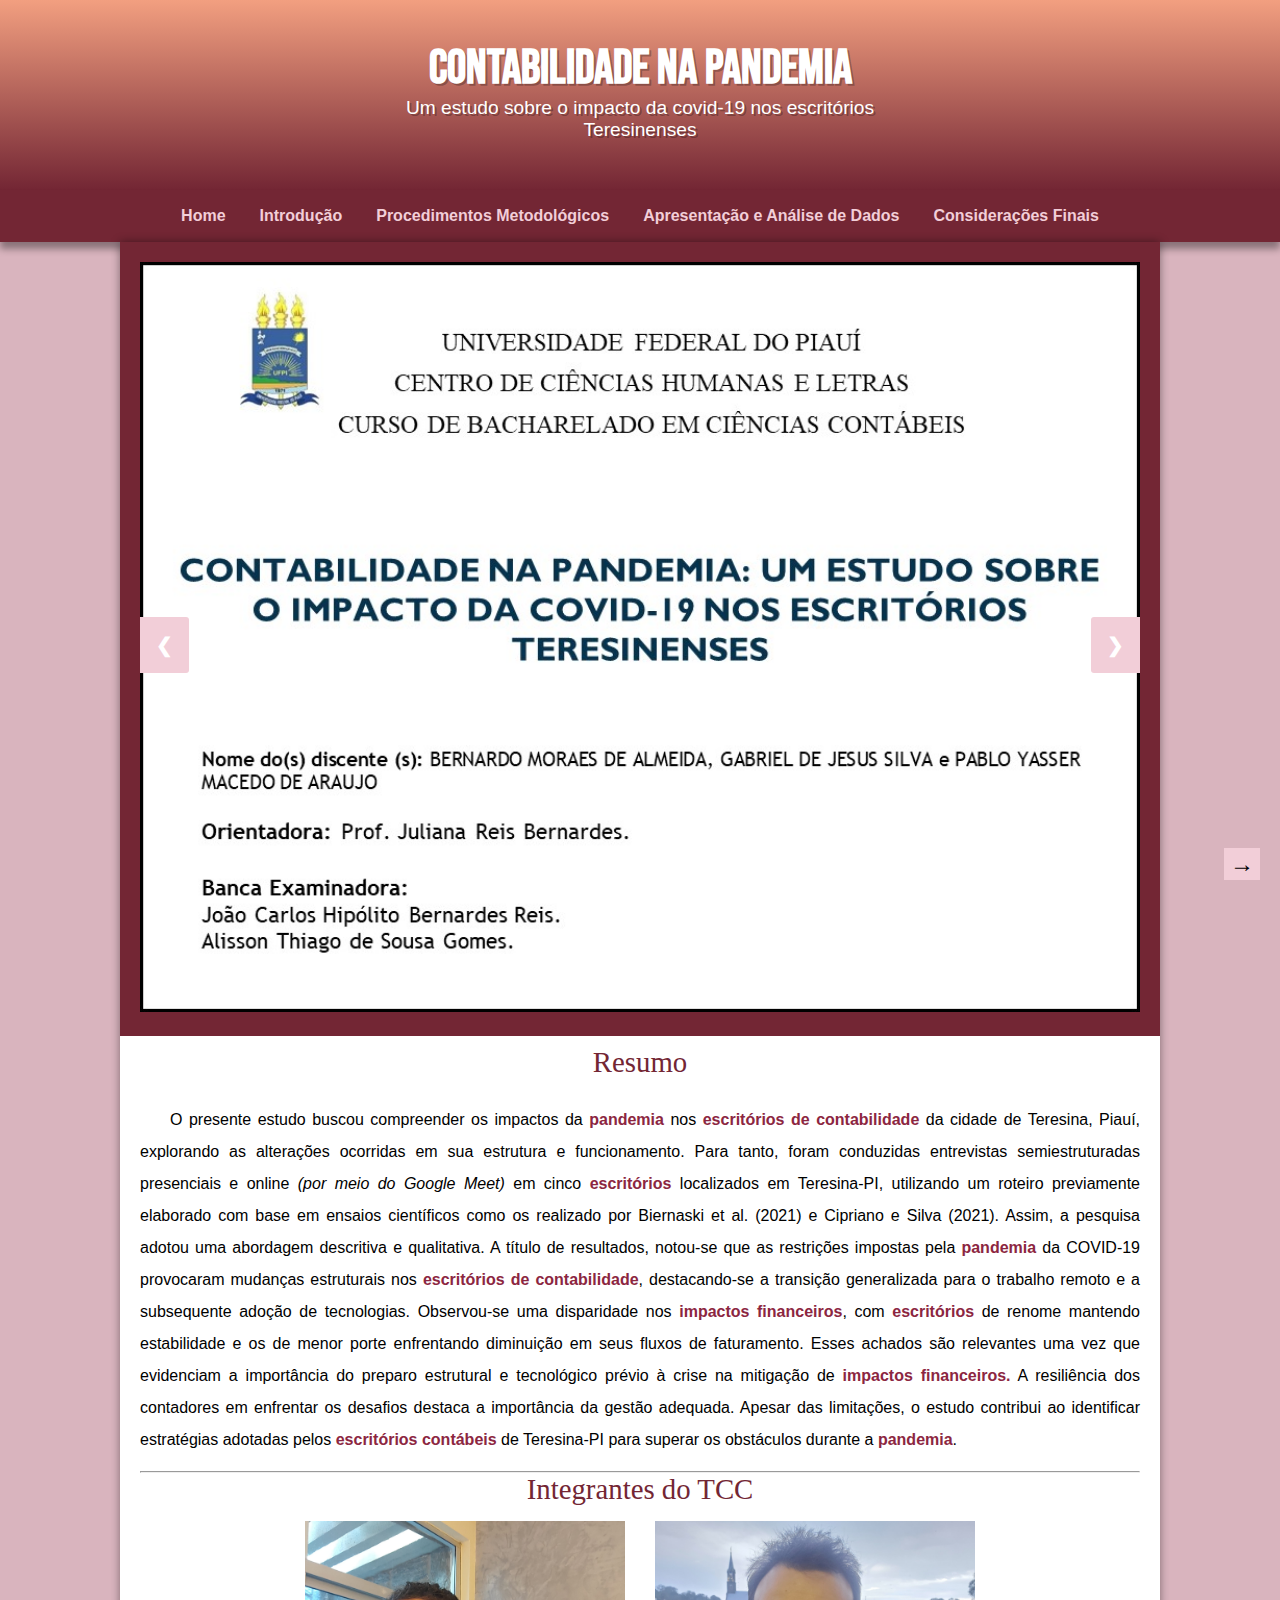
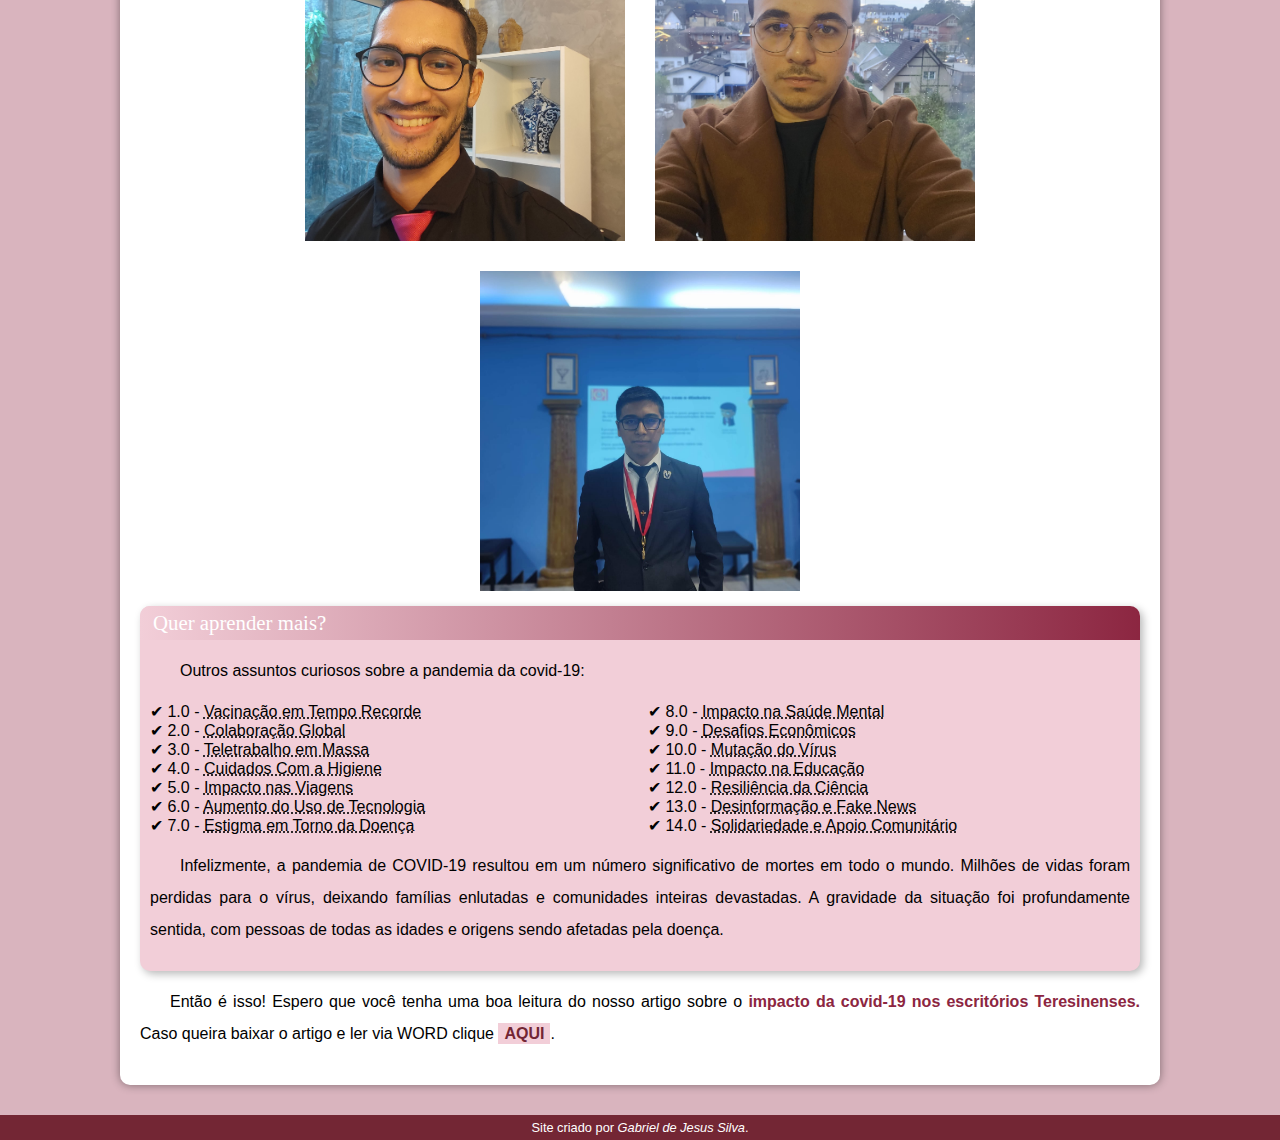
==== commit 28cfdc00: "att" ====
--- a/index.html
+++ b/index.html
@@ -96,40 +96,74 @@
             <p>
                 O presente estudo buscou compreender os impactos da <strong>pandemia</strong> nos <strong>escritórios de contabilidade</strong> da cidade de Teresina, Piauí, explorando as alterações ocorridas em sua estrutura e funcionamento. Para tanto, foram conduzidas entrevistas semiestruturadas presenciais e online <em>(por meio do Google Meet)</em> em cinco <strong>escritórios</strong> localizados em Teresina-PI, utilizando um roteiro previamente elaborado com base em ensaios científicos como os realizado por Biernaski et al. (2021) e Cipriano e Silva (2021). Assim, a pesquisa adotou uma abordagem descritiva e qualitativa. A título de resultados, notou-se que as restrições impostas pela <strong>pandemia</strong> da COVID-19 provocaram mudanças estruturais nos <strong>escritórios de contabilidade</strong>, destacando-se a transição generalizada para o trabalho remoto e a subsequente adoção de tecnologias. Observou-se uma disparidade nos <strong>impactos financeiros</strong>, com <strong>escritórios</strong> de renome mantendo estabilidade e os de menor porte enfrentando diminuição em seus fluxos de faturamento. Esses achados são relevantes uma vez que evidenciam a importância do preparo estrutural e tecnológico prévio à crise na mitigação de <strong>impactos financeiros.</strong> A resiliência dos contadores em enfrentar os desafios destaca a importância da gestão adequada. Apesar das limitações, o estudo contribui ao identificar estratégias adotadas pelos <strong>escritórios contábeis</strong> de Teresina-PI para superar os obstáculos durante a <strong>pandemia</strong>.
             </p>
-
-            <div class="video"><iframe width="560" height="315" src="https://www.youtube.com/embed/l2UDgpLz20M?si=MRLlp7LflUM-go4U" title="YouTube video player" frameborder="0" allow="accelerometer; autoplay; clipboard-write; encrypted-media; gyroscope; picture-in-picture; web-share" allowfullscreen></iframe></div>
-
+            <hr>
+
+            <span> <h1 style="text-align: center;">Integrantes do TCC</h1></span>
+            <div class="container">
+                <div class="card">
+                    <div class="img8x">
+                        <img src="imagens/Bernardo.jpeg" alt="Gabriel">
+                    </div>
+                    <div class="content8x">
+                        <div class="content">
+                            <h1 style="text-align: center; color: black;">Bernardo Moraes de Almeida</h1>
+                            <a href="https://www.instagram.com/bernardo_moraes_/" target="_blank">Instragam</a>
+                        </div>
+                    </div>
+                </div>
+                <div class="card">
+                    <div class="img8x">
+                        <img src="imagens/Gabriel.jpeg" alt="Gabriel">
+                    </div>
+                    <div class="content8x">
+                        <div class="content">
+                            <h1 style="text-align: center; color: black;">Gabriel de Jesus Silva</h1>
+                            <a href="https://www.instagram.com/gabriel_d_jesus12/" target="_blank">Instragam</a>
+                        </div>
+                    </div>
+                </div>
+                <div class="card">
+                    <div class="img8x">
+                        <img src="imagens/Pablo.jpeg" alt="Pablo">
+                    </div>
+                    <div class="content8x">
+                        <div class="content">
+                            <h1 style="text-align: center; color: black;">Pablo Yasser Macedo de Araujo </h1>
+                            <a href="https://www.instagram.com/pabloyasser/" target="_blank">Instragam</a>
+                        </div>
+                    </div>
+            </div>
+                
             <aside>
                 <h3>Quer aprender mais?</h3>
-                <p>Outro assunto curioso em relação ao Android é que cada versão sempre foi nomeada em homenagem a um doce, em ordem alfabética a partir da versão 1.5 até a 9.0.</p>
+                <p>Outros assuntos curiosos sobre a pandemia da covid-19:</p>
                 <ul>
-                    <li>1.5 - <abbr title="Bolo de Copo">Cupcake</abbr></li>
-                    <li>1.6 - <abbr title="Rosquinha">Donut</abbr></li>
-                    <li>3.0 - <abbr title="Bomba">Eclair</abbr></li>
-                    <li>2.2 - <abbr title="Iogurte Congelado">Froyo</abbr></li>
-                    <li>2.3 - <abbr title="Biscoito">Gingerbread</abbr></li>
-                    <li>3.0 - <abbr title="Favo de mel">Honeycomb</abbr></li>
-                    <li>4.0 - <abbr title="Saunduiche de sorvete">Ice Cream Sandwich</abbr></li>
-                    <li>4.1 - <abbr title="Jujuba">Jelly Bean</abbr></li>
-                    <li>4.4 - <abbr title="Kitkat">KitKat</abbr></li>
-                    <li>5.0 - <abbr title="Pirulito">Lolipop</abbr></li>
-                    <li>6.0 - <abbr title="Marshmallow">Marshmallow</abbr></li>
-                    <li>7.0 - <abbr title="Torrante">Nougat</abbr></li>
-                    <li>8.0 - <abbr title="Oreo">Oreo</abbr></li>
-                    <li>9.0 - <abbr title="Torta">Pie</abbr></li>
+                    <li>1.0 - <abbr title="As vacinas contra a COVID-19 foram desenvolvidas e distribuídas em um tempo sem precedentes na história da medicina.">Vacinação em Tempo Recorde</abbr></li>
+                    <li>2.0 - <abbr title="A pandemia estimulou uma colaboração sem precedentes entre cientistas, governos e empresas em todo o mundo para combater o vírus.">Colaboração Global</abbr></li>
+                    <li>3.0 - <abbr title="O trabalho remoto se tornou a norma para muitos, alterando drasticamente a dinâmica dos negócios e da vida pessoal.">Teletrabalho em Massa</abbr></li>
+                    <li>4.0 - <abbr title="As práticas de higiene, como lavagem frequente das mãos e uso de máscaras, tornaram-se amplamente adotadas.">Cuidados Com a Higiene</abbr></li>
+                    <li>5.0 - <abbr title="Restrições de viagens sem precedentes foram implementadas, afetando significativamente a indústria do turismo e as rotinas de viagem pessoal.">Impacto nas Viagens</abbr></li>
+                    <li>6.0 - <abbr title="Houve uma rápida adoção e dependência de tecnologias digitais para comunicação, compras e entretenimento.">Aumento do Uso de Tecnologia</abbr></li>
+                    <li>7.0 - <abbr title="A pandemia exacerbou estigmas sociais e discriminatórios em relação a grupos étnicos, profissionais de saúde e pessoas infectadas.">Estigma em Torno da Doença</abbr></li>
+                    <li>8.0 - <abbr title="O isolamento social e as preocupações com a saúde causaram um aumento significativo nos problemas de saúde mental em todo o mundo.">Impacto na Saúde Mental</abbr></li>
+                    <li>9.0 - <abbr title="A pandemia desencadeou uma crise econômica global, com fechamento de empresas, perda de empregos e desigualdades econômicas ampliadas.">Desafios Econômicos</abbr></li>
+                    <li>10.0 - <abbr title="A pandemia destacou a capacidade do vírus SARS-CoV-2 de sofrer mutações, levando a variantes mais transmissíveis e potencialmente mais graves da doença.">Mutação do Vírus</abbr></li>
+                    <li>11.0 - <abbr title="As medidas de distanciamento social resultaram no fechamento de escolas em todo o mundo, afetando milhões de estudantes e alterando o cenário educacional.">Impacto na Educação</abbr></li>
+                    <li>12.0 - <abbr title="A rápida identificação do vírus, desenvolvimento de testes e tratamentos, demonstrou a resiliência e a importância da comunidade científica em momentos de crise.">Resiliência da Ciência</abbr></li>
+                    <li>13.0 - <abbr title="A disseminação de informações falsas sobre a pandemia causou confusão e desconfiança, exacerbando os desafios enfrentados pelas autoridades de saúde pública.">Desinformação e Fake News</abbr></li>
+                    <li>14.0 - <abbr title="A pandemia inspirou inúmeras demonstrações de solidariedade e apoio comunitário, incluindo doações de alimentos, equipamentos médicos e ajuda financeira para os mais afetados.">Solidariedade e Apoio Comunitário</abbr></li>
                 </ul>
 
-                <p>Infelizmente, o <strong>Android Q</strong> não existiu, pois o Google resolveu pôr fim a essa divertida prática e começou a usar numerações, o que deu origem ao <strong>Android 10.</strong></p>
-                <p>Acesse aqui o site <a href="https://www.google.com/search?q=Android+History&oq=Android+History&gs_lcrp=EgZjaHJvbWUyCQgAEEUYORiABDIHCAEQABiABDIHCAIQABiABDIICAMQABgWGB4yCAgEEAAYFhgeMggIBRAAGBYYHjIICAYQABgWGB4yCAgHEAAYFhge0gEHNTQ2ajBqMagCALACAA&sourceid=chrome&ie=UTF-8" target="_blank" rel="external">Android History</a> para conhecer a sequência das versões "adocicadas" e o que cada uma trouxe para o sistema Android.</p>
+                <p>Infelizmente, a pandemia de COVID-19 resultou em um número significativo de mortes em todo o mundo. Milhões de vidas foram perdidas para o vírus, deixando famílias enlutadas e comunidades inteiras devastadas. A gravidade da situação foi profundamente sentida, com pessoas de todas as idades e origens sendo afetadas pela doença.</p>
             </aside>
 
-            <p>Então é isso! Espero que você tenha gostado do nosso artigo com essa curiosidade sobre o sistema <strong>Android</strong> e seu simpático mascote.</p>
+            <p>Então é isso! Espero que você tenha uma boa leitura do nosso artigo sobre o <strong>impacto da covid-19 nos escritórios Teresinenses.</strong> Caso queira baixar o artigo e ler via WORD clique <a href="Artigo/Artigo_BERNARDO_GABRIEL__PABLO.docx" download="Artigo_BERNARDO_GABRIEL__PABLO">AQUI</a>.</p>
 
             <a href="html/introducao.html" class="seta-direita">&rarr;</a>
         </article>
     </main>
     <footer>
-        <p>Site criado por <em>Gabriel de Jesus</em>.</p>
+        <p>Site criado por <em>Gabriel de Jesus Silva</em>.</p>
     </footer>
 </body>
 <script>
--- a/design/style.css
+++ b/design/style.css
@@ -184,23 +184,6 @@
     max-width: 350px;
     display: block;
     margin: auto;
-}
-
-div.video{
-    position: relative;
-    background-color: var(--cor5);
-    margin: 0px -20px 30px -20px;
-    padding: 20px;
-    padding-bottom: 56.5%; 
-}
-
-
-div.video>iframe{
-    position: absolute;
-    top: 5%;
-    left: 5%;
-    width: 90%;
-    height: 90%;
 }
 
 aside{
@@ -359,3 +342,79 @@
 }
 
 
+.container{
+    position: relative;
+    display: flex;
+    justify-content: center;
+    align-items: center;
+    flex-wrap: wrap;
+    max-width: 1100px;
+}
+
+.container .card{
+    position: relative;
+    width: 320px;
+    height: 320px;
+    margin: 15px;
+    overflow: hidden;
+}
+
+.container .card .img8x,
+.container .card .content8x{
+    position: absolute;
+    top: 0;
+    left: 0;
+    width: 100%;
+    height: 100%;
+}
+
+.container .card .img8x img{
+    position: absolute;
+    top: 0;
+    left: 0;
+    width: 100%;
+    height: 100%;
+    object-fit: cover;
+}
+
+.container .card .content8x::before{
+    content: '';
+    position: absolute;
+    top: 0;
+    left: 0;
+    width: 100%;
+    height: 100%;
+    background: var(--cor4) ;
+    transform: scaleX(0);
+    transition: transform 0.5s ease-in-out;
+    transform-origin: right;
+    transition-delay: 0.5s;
+}
+
+.container .card:hover .content8x::before{
+    transform: scaleX(1);
+    transition: transform 0.5s ease-in-out;
+    transform-origin: left;
+    transition-delay: 0s;
+}
+
+.container .card .content8x{
+    display: flex;
+    justify-content: center;
+    align-items: center;
+}
+
+.container .card .content8x .content{
+    position: relative;
+    padding: 30px;
+    z-index: 1;
+    transition: 0.5s;
+    transform: translateX(-300px);
+    transition-delay: 0s;
+}
+
+.container .card:hover .content8x .content{
+    transform: translateX(0px);
+    transition-delay: 0.5s;
+}
+
